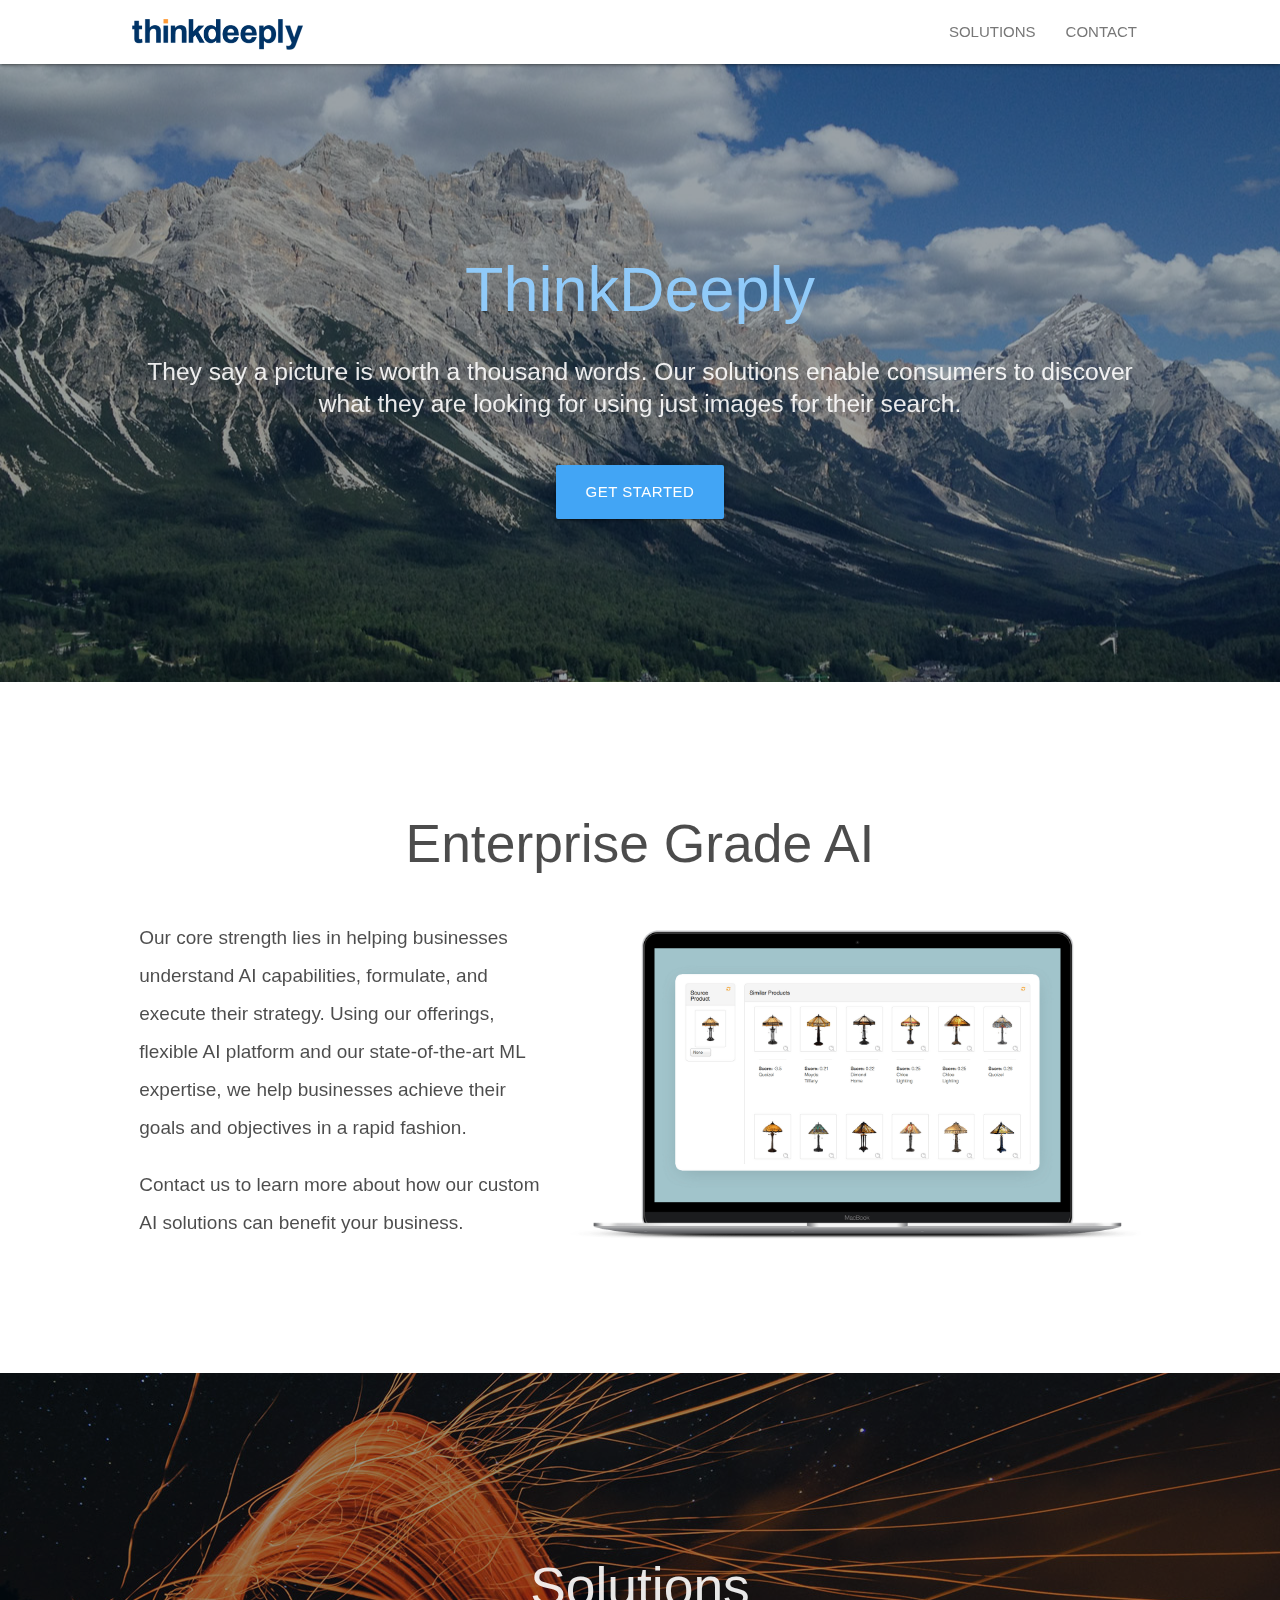
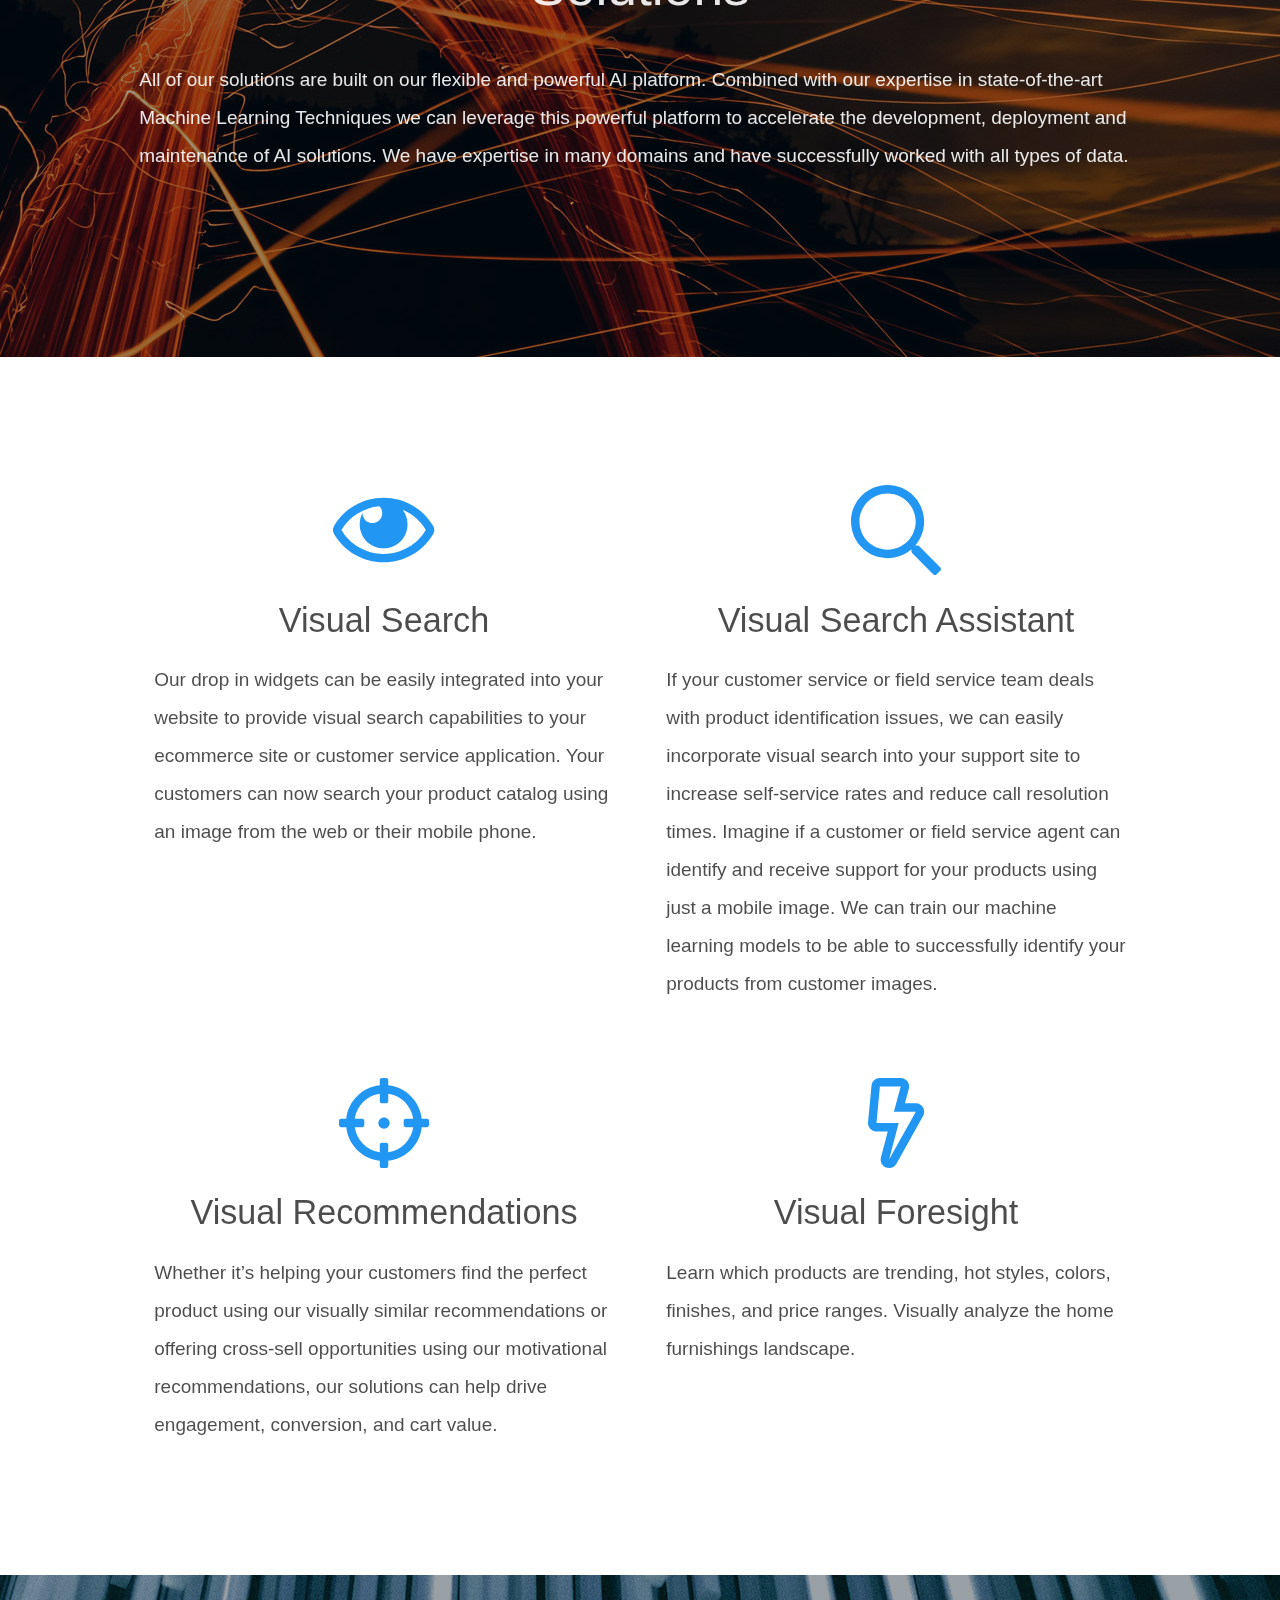
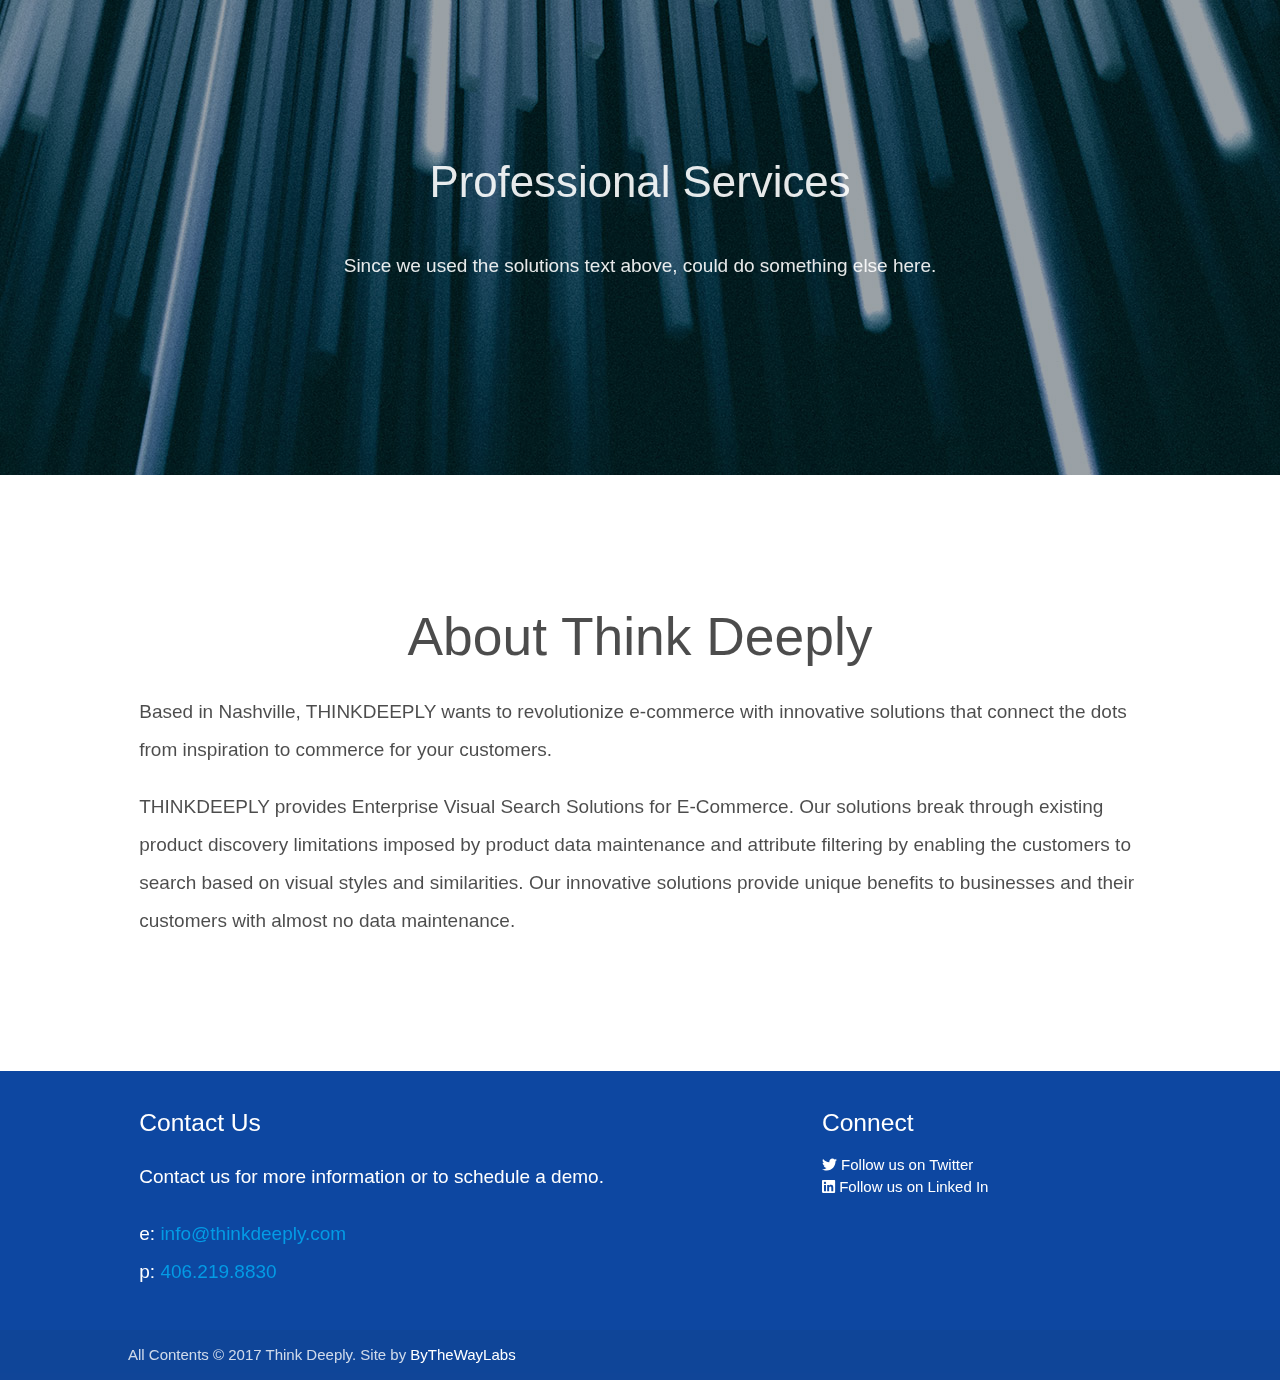
==== index.html @ 5b0384b1 "index changes, css, new bg images" ====
<!DOCTYPE html>
<html lang="en">
<head>
	<meta http-equiv="Content-Type" content="text/html; charset=UTF-8"/>
	<meta name="viewport" content="width=device-width, initial-scale=1"/>
    <meta name="title" content="Think Deeply | Visual Search and AI Platform" />
  <meta name="description" content="Our software provides Enterprise Visual Search Solutions for E-Commerce. Our solutions break through existing product discovery limitations enabling the customers to search based on visual style." />
  <title>Think Deeply | Visual Search and AI Platform</title>

	<!-- Font Awesome icons - js -->
	<script defer src="js/fontawesome-all.min.js"></script>

	<!-- Materialize icons 
	<link href="https://fonts.googleapis.com/icon?family=Material+Icons" rel="stylesheet">-->
	
	<!-- CSS  -->
	<link href="css/materialize.css" type="text/css" rel="stylesheet" media="screen,projection"/>
	<link href="css/style.css" type="text/css" rel="stylesheet" media="screen,projection"/>
  
  
	<link rel="icon" href="images/favicon.png" type="image/png" />
	<link rel="shortcut icon" href="favicon.ico" />
	
  <!-- iOS and mobile icons -->
	<link rel="apple-touch-icon" href="apple-touch-icon.png" />
	<link rel="apple-touch-icon" sizes="57x57" href="apple-touch-icon-57x57.png" />
	<link rel="apple-touch-icon" sizes="72x72" href="apple-touch-icon-72x72.png" />
	<link rel="apple-touch-icon" sizes="76x76" href="apple-touch-icon-76x76.png" />
	<link rel="apple-touch-icon" sizes="114x114" href="apple-touch-icon-114x114.png" />
	<link rel="apple-touch-icon" sizes="120x120" href="apple-touch-icon-120x120.png" />
	<link rel="apple-touch-icon" sizes="144x144" href="apple-touch-icon-144x144.png" />
	<link rel="apple-touch-icon" sizes="152x152" href="apple-touch-icon-152x152.png" />
	
</head>
<body>
	
	<!---------------- NAVIGATION ------------------->
	<nav class="white" role="navigation">
		<div class="nav-wrapper container">
			<a id="logo-container" href="#" class="brand-logo" title="ThinkDeeply"><img src="images/logo.png" alt="logo" width="359" height="61"></a>
			<ul class="right hide-on-med-and-down">
				<li><a href="#solutions">Solutions</a></li>
				<li><a href="#contact">Contact</a></li>
			</ul>
		
			<ul id="nav-mobile" class="sidenav">
				<li><a href="#solutions">Solutions</a></li>
				<li><a href="#contact">Contact</a></li>
			</ul>
			<a href="#" data-target="nav-mobile" class="sidenav-trigger"><i class="fal fa-bars"></i></a>
		</div>
	</nav>



  <!------------------ SECTION 1 - HERO ----------------->
  
	<div id="index-banner" class="parallax-container pad">
		<div class="section section-hero">
			<div class="container">
				<h1 class="header center blue-text text-lighten-3">ThinkDeeply</h1>
				<div class="row center">
					<h5 class="header col s12 light">They say a picture is worth a thousand words. Our solutions enable consumers to discover what they are looking for using just images for their search.</h5>
				</div>
				<div class="row center">
					<a href="#contact" id="download-button" class="btn-large waves-effect waves-light blue lighten-1">Get Started</a>
				</div>
			</div>
		</div>
		<div class="overlay"></div>
		<div class="parallax"><img src="images/bg-nature-mountains.jpg" alt="Mountains"></div>
	</div>


<div class="main-content">
	
	<!------------------ SECTION 2 ---------------------->
	
	<div class="section section-ai">
		<div class="container pad">		
			<div class="row">
				<h2>Enterprise Grade AI</h2>
				<div class="col col-1 s12 l5">
					<p>Our core strength lies in helping businesses understand AI capabilities, formulate, and execute their strategy. Using our offerings, flexible AI platform and our state-of-the-art ML expertise, we help businesses achieve their goals and objectives in a rapid fashion. </p><p>Contact us to learn more about how our custom AI solutions can benefit your business.</p>
</p>
				</div>
				<div class="col col-2 s12 l7"><img src="images/laptop-screen-lamps-lg.png" alt="laptop-screen-lamps-lg"></div>
			</div>
		</div>
	</div>
	
	

	<!----------------- SECTION 3 - Solutions - intro --------------------->
	
	<div id="solutions" class="parallax-container pad valign-wrapper">
		<div class="section section-solutions-header">
			<div class="container">
				<div class="row center">
					<h2 class="col s12 light center">Solutions</h2>
					<div class="header col">
						<p class="left-align">All of our solutions are built on our flexible and powerful AI platform. Combined with our expertise in state-of-the-art Machine Learning Techniques we can leverage this powerful platform to accelerate the development, deployment and maintenance of AI solutions. We have expertise in many domains and have successfully worked with all types of data.</p>
					</div>
				</div>
			</div>
		</div>
		<div class="overlay"></div>
		<div class="parallax"><img src="images/bg-sky-lights.jpg" alt="Unsplashed background img 2"></div>
	</div>

	

	<!--------------  SECTION 3 - Solutions - 2 col content ---------------->
	
	<div class="section section-solutions">
		<div class="container pad">
		
			<!--   Icon Section   -->
			<div class="row">
				<div class="col s12 m6">
					<div class="icon-block">
						<h2 class="center blue-text"><i class="far fa-eye"></i></h2>
						<h4 class="center">Visual Search</h4>
						<p>Our drop in widgets can be easily integrated into your website to provide visual search capabilities to your ecommerce site or customer service application.  Your customers can now search your product catalog using an image from the web or their mobile phone.</p>
					</div>
				</div>
				
				<div class="col s12 m6">
					<div class="icon-block">
						<h2 class="center blue-text"><i class="far fa-search"></i></h2>
						<h4 class="center">Visual Search Assistant</h4>
						<p>If your customer service or field service team deals with product identification issues, we can easily incorporate visual search into your support site to increase self-service rates and reduce call resolution times. Imagine if a customer or field service agent can identify and receive support for your products using just a mobile image.  We can train our machine learning models to be able to successfully identify your products from customer images.</p>
					</div>
				</div>
			</div>
				
			<div class="row">	
				<div class="col s12 m6">
					<div class="icon-block">
						<h2 class="center blue-text"><i class="far fa-crosshairs"></i></h2>
						<h4 class="center">Visual Recommendations</h4>
						<p>Whether it’s helping your customers find the perfect product using our visually similar recommendations or offering cross-sell opportunities using our motivational recommendations, our solutions can help drive engagement, conversion, and cart value.</p>
					</div>
				</div>
			
				<div class="col s12 m6">
					<div class="icon-block">
						<h2 class="center blue-text"><i class="far fa-bolt"></i></h2>
						<h4 class="center">Visual Foresight</h4>
						
						<p>Learn which products are trending, hot styles, colors, finishes, and price ranges.  Visually analyze the home furnishings landscape.  </p>
					</div>
				</div>
			</div>
			
		
		</div>
	</div>



	<!--------------- SECTION 5 - PROFESSIONAL SERVICES --------------->

	<div class="parallax-container pad valign-wrapper">
		<div class="section section-professional-services">
			<div class="container">
				<div class="row center">
					<h3 class="col s12 light">Professional Services</h3>
					<div class="header col s12 light">
						<p class="center light">Since we used the solutions text above, could do something else here.</p>
					</div>
				</div>
			</div>
		</div>
		<div class="overlay"></div>
		<div class="parallax"><img src="images/bg-abstract.jpg" alt="Unsplashed background img 3"></div>
	</div>
	
	
	
	<!--------------- SECTION 6 - Contact --------------->
	
	
	<div  class="section section-contact">
		<div class="container pad">
			<div class="row">
				<div class="col s12 center">
					<h3><i class="mdi-content-send brown-text"></i></h3>
					<h2>About Think Deeply</h2>
					<p class="left-align light">Based in Nashville, THINKDEEPLY wants to revolutionize e-commerce with innovative solutions that connect the dots from inspiration to commerce for your customers.<p>
					<p class="left-align light">THINKDEEPLY provides Enterprise Visual Search Solutions for E-Commerce. Our solutions break through existing product discovery limitations imposed by product data maintenance and attribute filtering by enabling the customers to search based on visual styles and similarities. Our innovative solutions provide unique benefits to businesses and their customers with almost no data maintenance.</p>
				</div>
			</div>
		
		</div>
	</div>


	<footer id="contact" class="page-footer blue darken-4">
		<div class="container">
			<div class="row">
				<div class="col l8 s12">
					<h5 class="white-text">Contact Us</h5>
					<p class="white-text">Contact us for more information or to schedule a demo.</p>
					<p class="white-text">e: <a href="mailto:info@thinkdeeply.com">info@thinkdeeply.com</a></br>
					p: ​<a href="tel:14062198830">406.219.8830</a></p>
				</div>

				<div class="col l4 s12">
					<h5 class="white-text">Connect</h5>
					<ul>
						<li><a class="white-text twitter" href="#!"><i class="fab fa-twitter"></i> Follow us on Twitter</a></li>
						<li><a class="white-text linkedin" href="https://www.linkedin.com/company/thinkdeeply/"><i class="fab fa-linkedin"></i> Follow us on Linked In</a></li>
					</ul>
				</div>
			</div>
		</div>
		<div class="footer-copyright">
			<div class="container">
				All Contents &copy; 2017 Think Deeply. Site by <a class="white-text text-lighten-3" href="http://bythewaylabs.com">ByTheWayLabs</a>
			</div>
		</div>
	</footer>


  <!--  Scripts-->
  <script src="https://code.jquery.com/jquery-2.1.1.min.js"></script>
  <script src="js/materialize.js"></script>
  <script src="js/init.js"></script>
  	<script>
  (function(i,s,o,g,r,a,m){i['GoogleAnalyticsObject']=r;i[r]=i[r]||function(){
  (i[r].q=i[r].q||[]).push(arguments)},i[r].l=1*new Date();a=s.createElement(o),
  m=s.getElementsByTagName(o)[0];a.async=1;a.src=g;m.parentNode.insertBefore(a,m)
  })(window,document,'script','https://www.google-analytics.com/analytics.js','ga');

  ga('create', 'UA-98817925-1', 'auto');
  ga('send', 'pageview');

</script>
 <script type="application/ld+json">
		{ 
		  "@context" : "http://schema.org","@type" : "Organization","name" : "Think Deeply","telephone" : "406-219-8830","address": {
		    "@type": "PostalAddress","streetAddress" : "239 John R Rice Blvd #F","addressLocality" : "Murfreesboro","addressRegion" : "TN","postalCode" : "37129"},"description" : "Based in Nashville, THINKDEEPLY wants to revolutionize e-commerce with innovative solutions that connect the dots from inspiration to commerce for your customers.","url" : "http://www.thinkdeeply.com/","logo" : "http://www.thinkdeeply.com/","openingHours": "","sameAs": ["https://www.linkedin.com/company/thinkdeeply/"]} </script>
		
  </body>
</html>
---- css/style.css ----
/* Custom Stylesheet */
/**
 * Use this file to override Materialize files so you can update
 * the core Materialize files in the future
 *
 * Made By MaterializeCSS.com
 */
 
 
/*------------------------------------
	
	General stuff
	
------------------------------------*/

html {
	color: rgba(0,0,0,0.7);
}

h1, h2, h3, h4, h5, h6 {
    font-weight: 300;
    line-height: 1.3;
}

nav ul a,
nav .brand-logo {
  color: #777;
}

p {
	line-height: 2em;
}

.sidenav-trigger {
	color: #26a69a;
}


/*--------------------
	Container 
--------------------*/
@media only screen and (min-width: 993px) {
	.container {
	    width: 80%;
	}
}


/*--------------------
	Parallax 
---------------------*/
.parallax-container {
	min-height: 500px;
	line-height: 0;
	height: auto;
	color: rgba(255,255,255,.9);
}
.parallax-container .section {
	width: 100%;
}

@media only screen and (max-width : 992px) {
	.parallax-container .section {
		position: absolute;
		top: 50%;
		-webkit-transform: translateY(-50%);
		-moz-transform: translateY(-50%);
		-ms-transform: translateY(-50%);
		-o-transform: translateY(-50%);
		transform: translateY(-50%);
		transform: translateY(-50%);
	}
	/*#index-banner .section {
		top: 10%;
	}*/
}

/*@media only screen and (max-width : 600px) {
	#index-banner .section {
		top: 0;
	}
}*/


.parallax-container.pad {
	padding: 10vw 0;
}
.parallax-container .parallax {
    z-index: -2;
}
.overlay {
    position: absolute;
    top: 0;
    left: 0;
    right: 0;
    bottom: 0;
    z-index: -1;
    background: rgba(3,19,33,0.4);
}


/*-------------------
	Icons 
---------------------*/
.icon-block {
	padding: 0 15px;
}
.icon-block .material-icons {
	font-size: inherit;
}

footer.page-footer {
	margin: 0;
}

/* Images */
img {
	height: auto;
	vertical-align: middle;
}

/*------------------------------------
	
	Navigation & Logo
	
------------------------------------*/

nav .brand-logo {
    width: 180px;
}
nav .brand-logo img {
	max-width: 100%;
}

nav ul a {
	text-transform: uppercase;
}


/*------------------------------------
	
	Sections
	
------------------------------------*/

.container.pad {
	padding: 6vw 0;
}
.container.pad-top {
	padding-top: 6vw;
}
.container.pad-bottom {
	padding-bottom: 6vw;
}


/* change outdated font size defaults in materialize theme */
 
.main-content p {
	font-weight: 300;
}
@media only screen and (min-width: 0) {
	.main-content p {
		font-size: 17px;
	}
}
@media only screen and (min-width: 992px) {
	.main-content p {
    	font-size: 17px;
    }
}
@media only screen and (min-width: 1200px) {
	.main-content p {
    	font-size: 19px;
    }
}


/*------------------------------------
	
	HERO section
	
-------------------------------------*/

.section-hero h5.header {
    margin: 0 0 25px;
}



/*------------------------------------
	
	AI Section
	
------------------------------------*/

.section-ai h2 {
	text-align: center;
}
.section-ai img {
    width: 100%;
    margin-top: 20px;
}


/*------------------------------------
	
	Solutions Section
	
------------------------------------*/

.section-solutions .icon-block h2 {
    font-size: 6em;
    line-height: .5;
}
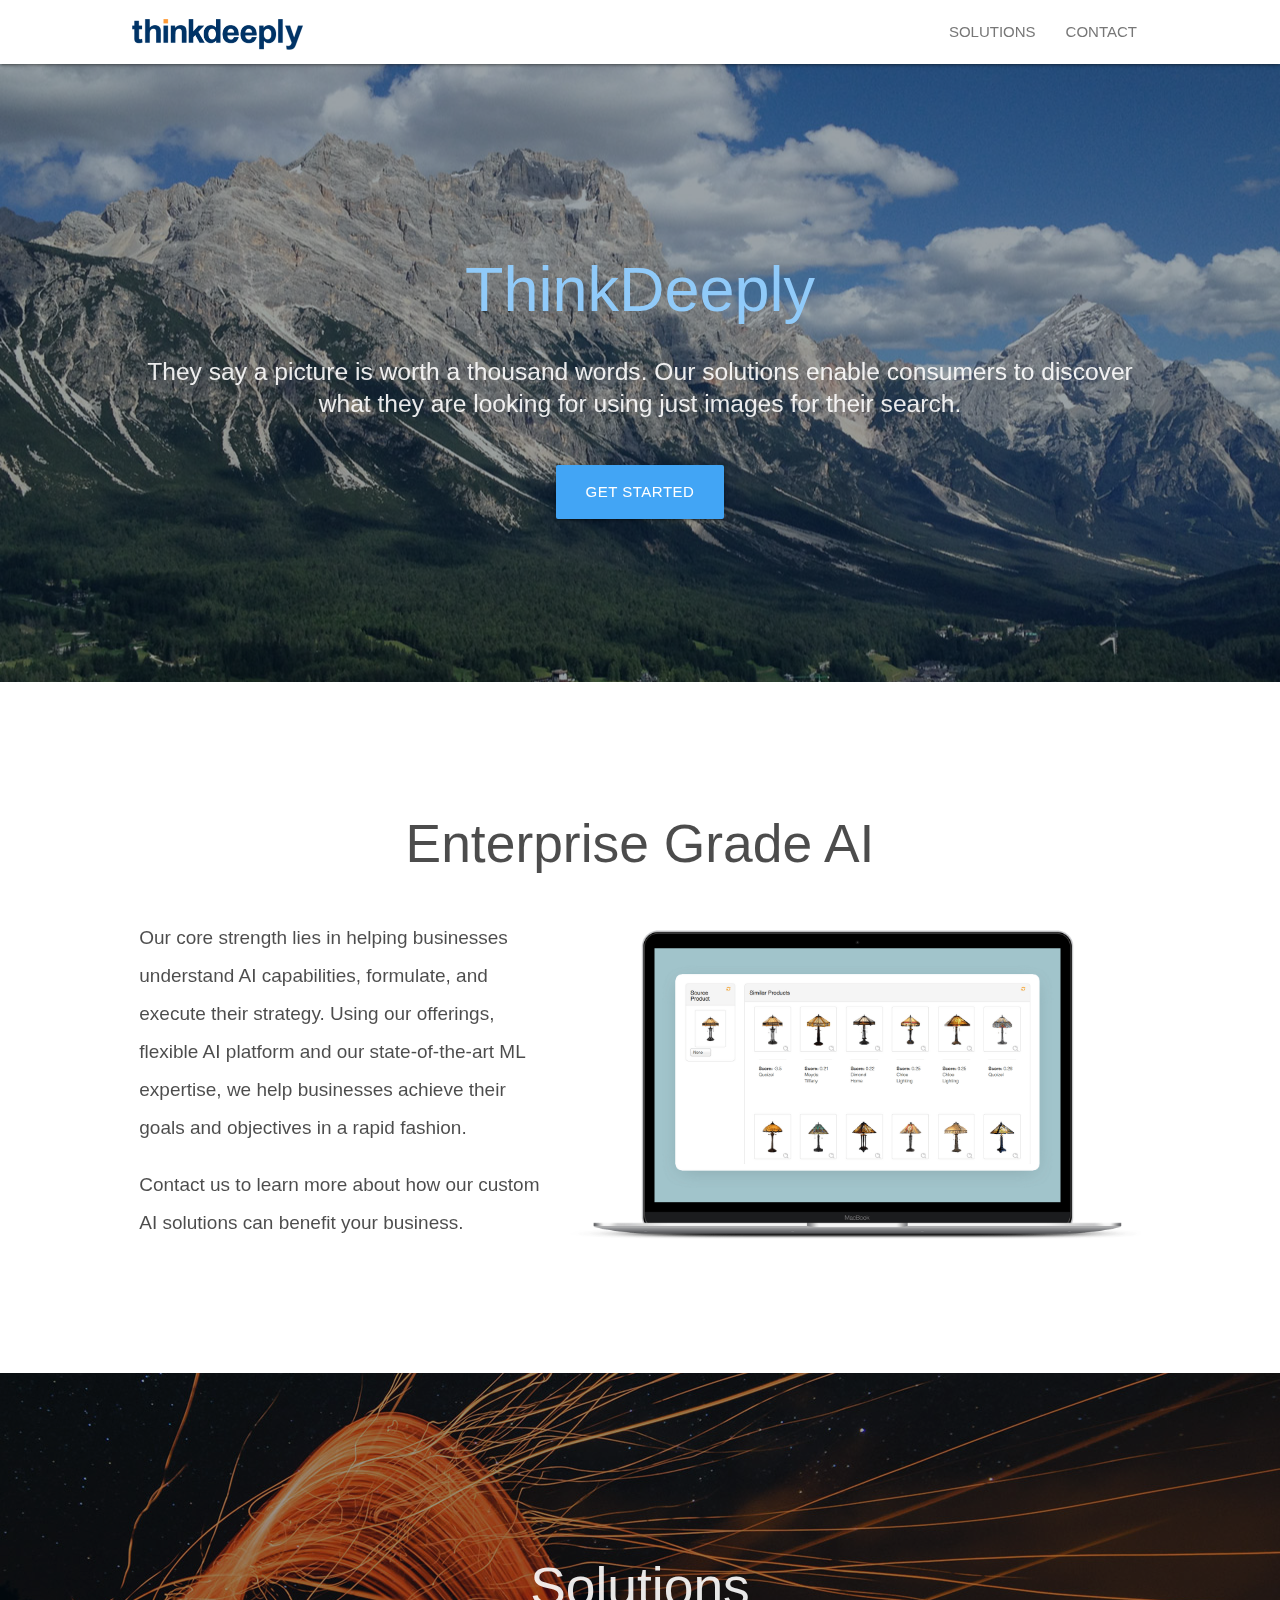
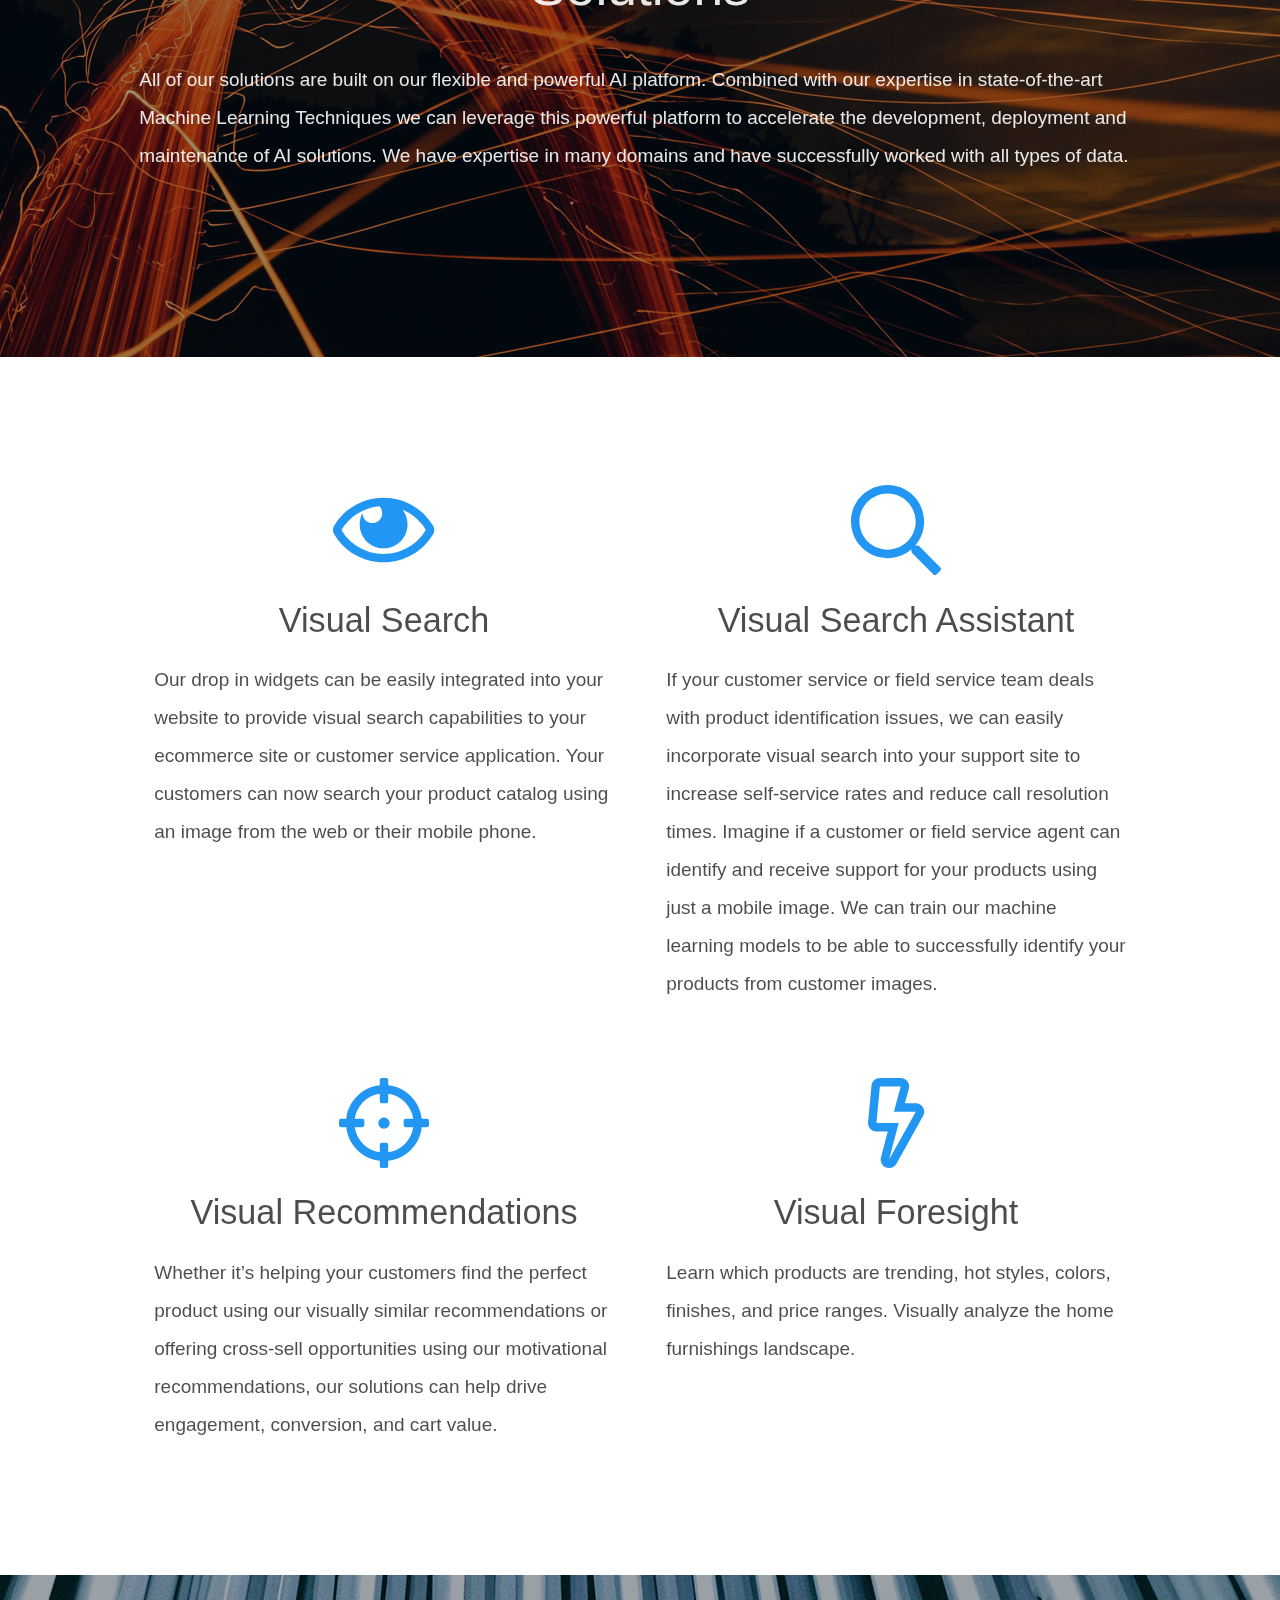
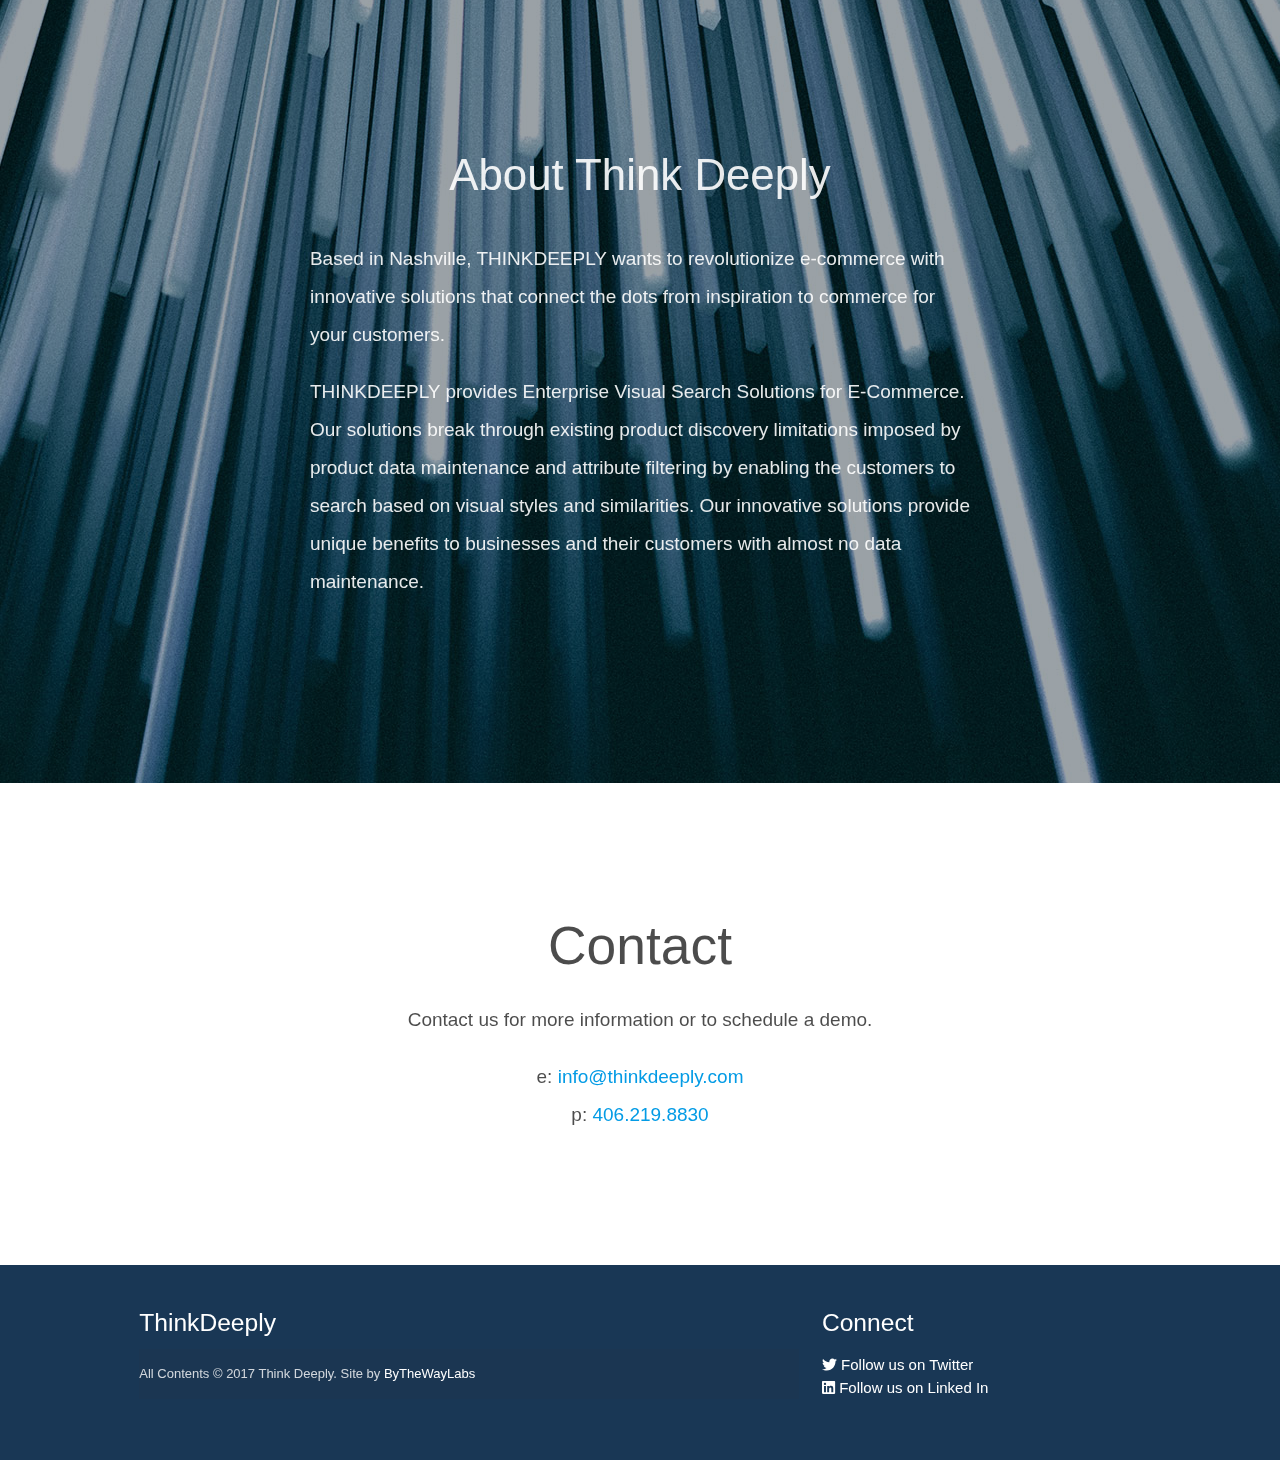
==== commit cce6f3af: "index & css changes" ====
--- a/index.html
+++ b/index.html
@@ -117,7 +117,7 @@
 		
 			<!--   Icon Section   -->
 			<div class="row">
-				<div class="col s12 m6">
+				<div class="col s12 l6">
 					<div class="icon-block">
 						<h2 class="center blue-text"><i class="far fa-eye"></i></h2>
 						<h4 class="center">Visual Search</h4>
@@ -125,7 +125,7 @@
 					</div>
 				</div>
 				
-				<div class="col s12 m6">
+				<div class="col s12 l6">
 					<div class="icon-block">
 						<h2 class="center blue-text"><i class="far fa-search"></i></h2>
 						<h4 class="center">Visual Search Assistant</h4>
@@ -135,7 +135,7 @@
 			</div>
 				
 			<div class="row">	
-				<div class="col s12 m6">
+				<div class="col s12 l6">
 					<div class="icon-block">
 						<h2 class="center blue-text"><i class="far fa-crosshairs"></i></h2>
 						<h4 class="center">Visual Recommendations</h4>
@@ -143,7 +143,7 @@
 					</div>
 				</div>
 			
-				<div class="col s12 m6">
+				<div class="col s12 l6">
 					<div class="icon-block">
 						<h2 class="center blue-text"><i class="far fa-bolt"></i></h2>
 						<h4 class="center">Visual Foresight</h4>
@@ -159,15 +159,16 @@
 
 
 
-	<!--------------- SECTION 5 - PROFESSIONAL SERVICES --------------->
-
-	<div class="parallax-container pad valign-wrapper">
-		<div class="section section-professional-services">
+	<!--------------- SECTION 5 - ABOUT --------------->
+
+	<div class="parallax-container pad valign-wrapper about">
+		<div class="section section-about">
 			<div class="container">
 				<div class="row center">
-					<h3 class="col s12 light">Professional Services</h3>
-					<div class="header col s12 light">
-						<p class="center light">Since we used the solutions text above, could do something else here.</p>
+					<h3 class="col s12 light">About Think Deeply</h3>
+					<div class="header col s12 l8 offset-l2 light">
+						<p class="left-align">Based in Nashville, THINKDEEPLY wants to revolutionize e-commerce with innovative solutions that connect the dots from inspiration to commerce for your customers.<p>
+						<p class="left-align">THINKDEEPLY provides Enterprise Visual Search Solutions for E-Commerce. Our solutions break through existing product discovery limitations imposed by product data maintenance and attribute filtering by enabling the customers to search based on visual styles and similarities. Our innovative solutions provide unique benefits to businesses and their customers with almost no data maintenance.</p></p>
 					</div>
 				</div>
 			</div>
@@ -181,29 +182,29 @@
 	<!--------------- SECTION 6 - Contact --------------->
 	
 	
-	<div  class="section section-contact">
+	<div id="contact" class="section section-contact">
 		<div class="container pad">
 			<div class="row">
 				<div class="col s12 center">
 					<h3><i class="mdi-content-send brown-text"></i></h3>
-					<h2>About Think Deeply</h2>
-					<p class="left-align light">Based in Nashville, THINKDEEPLY wants to revolutionize e-commerce with innovative solutions that connect the dots from inspiration to commerce for your customers.<p>
-					<p class="left-align light">THINKDEEPLY provides Enterprise Visual Search Solutions for E-Commerce. Our solutions break through existing product discovery limitations imposed by product data maintenance and attribute filtering by enabling the customers to search based on visual styles and similarities. Our innovative solutions provide unique benefits to businesses and their customers with almost no data maintenance.</p>
-				</div>
-			</div>
-		
-		</div>
-	</div>
-
-
-	<footer id="contact" class="page-footer blue darken-4">
+					<h2>Contact</h2>
+					<p>Contact us for more information or to schedule a demo.</p>
+					<p>e: <a href="mailto:info@thinkdeeply.com">info@thinkdeeply.com</a></br>
+					p: ​<a href="tel:14062198830">406.219.8830</a></p>
+				</div>
+			</div>
+		
+		</div>
+	</div>
+
+	<footer class="page-footer">
 		<div class="container">
 			<div class="row">
 				<div class="col l8 s12">
-					<h5 class="white-text">Contact Us</h5>
-					<p class="white-text">Contact us for more information or to schedule a demo.</p>
-					<p class="white-text">e: <a href="mailto:info@thinkdeeply.com">info@thinkdeeply.com</a></br>
-					p: ​<a href="tel:14062198830">406.219.8830</a></p>
+					<h5 class="white-text">ThinkDeeply</h5>
+					<div class="footer-copyright">
+						<div>All Contents &copy; 2017 Think Deeply. Site by <a class="white-text" href="http://bythewaylabs.com">ByTheWayLabs</a></div>
+					</div>
 				</div>
 
 				<div class="col l4 s12">
@@ -215,11 +216,7 @@
 				</div>
 			</div>
 		</div>
-		<div class="footer-copyright">
-			<div class="container">
-				All Contents &copy; 2017 Think Deeply. Site by <a class="white-text text-lighten-3" href="http://bythewaylabs.com">ByTheWayLabs</a>
-			</div>
-		</div>
+		
 	</footer>
 
 
--- a/css/style.css
+++ b/css/style.css
@@ -213,3 +213,36 @@
     font-size: 6em;
     line-height: .5;
 }
+
+
+/*------------------------------------
+	
+	About section
+	
+------------------------------------*/
+
+@media only screen and (max-width: 992px) {
+	.parallax-container.about {
+    	min-height: 600px;
+    }
+}
+
+/*------------------------------------
+	
+	FOOTER
+	
+------------------------------------*/
+
+.footer-copyright {
+    font-size: 13px;
+    font-weight: 300;
+    background-color: transparent;
+}
+
+.page-footer {
+	background-color: #193755;
+	padding: 2vw 0;
+}
+.page-footer a {
+	color: #90caf9;
+}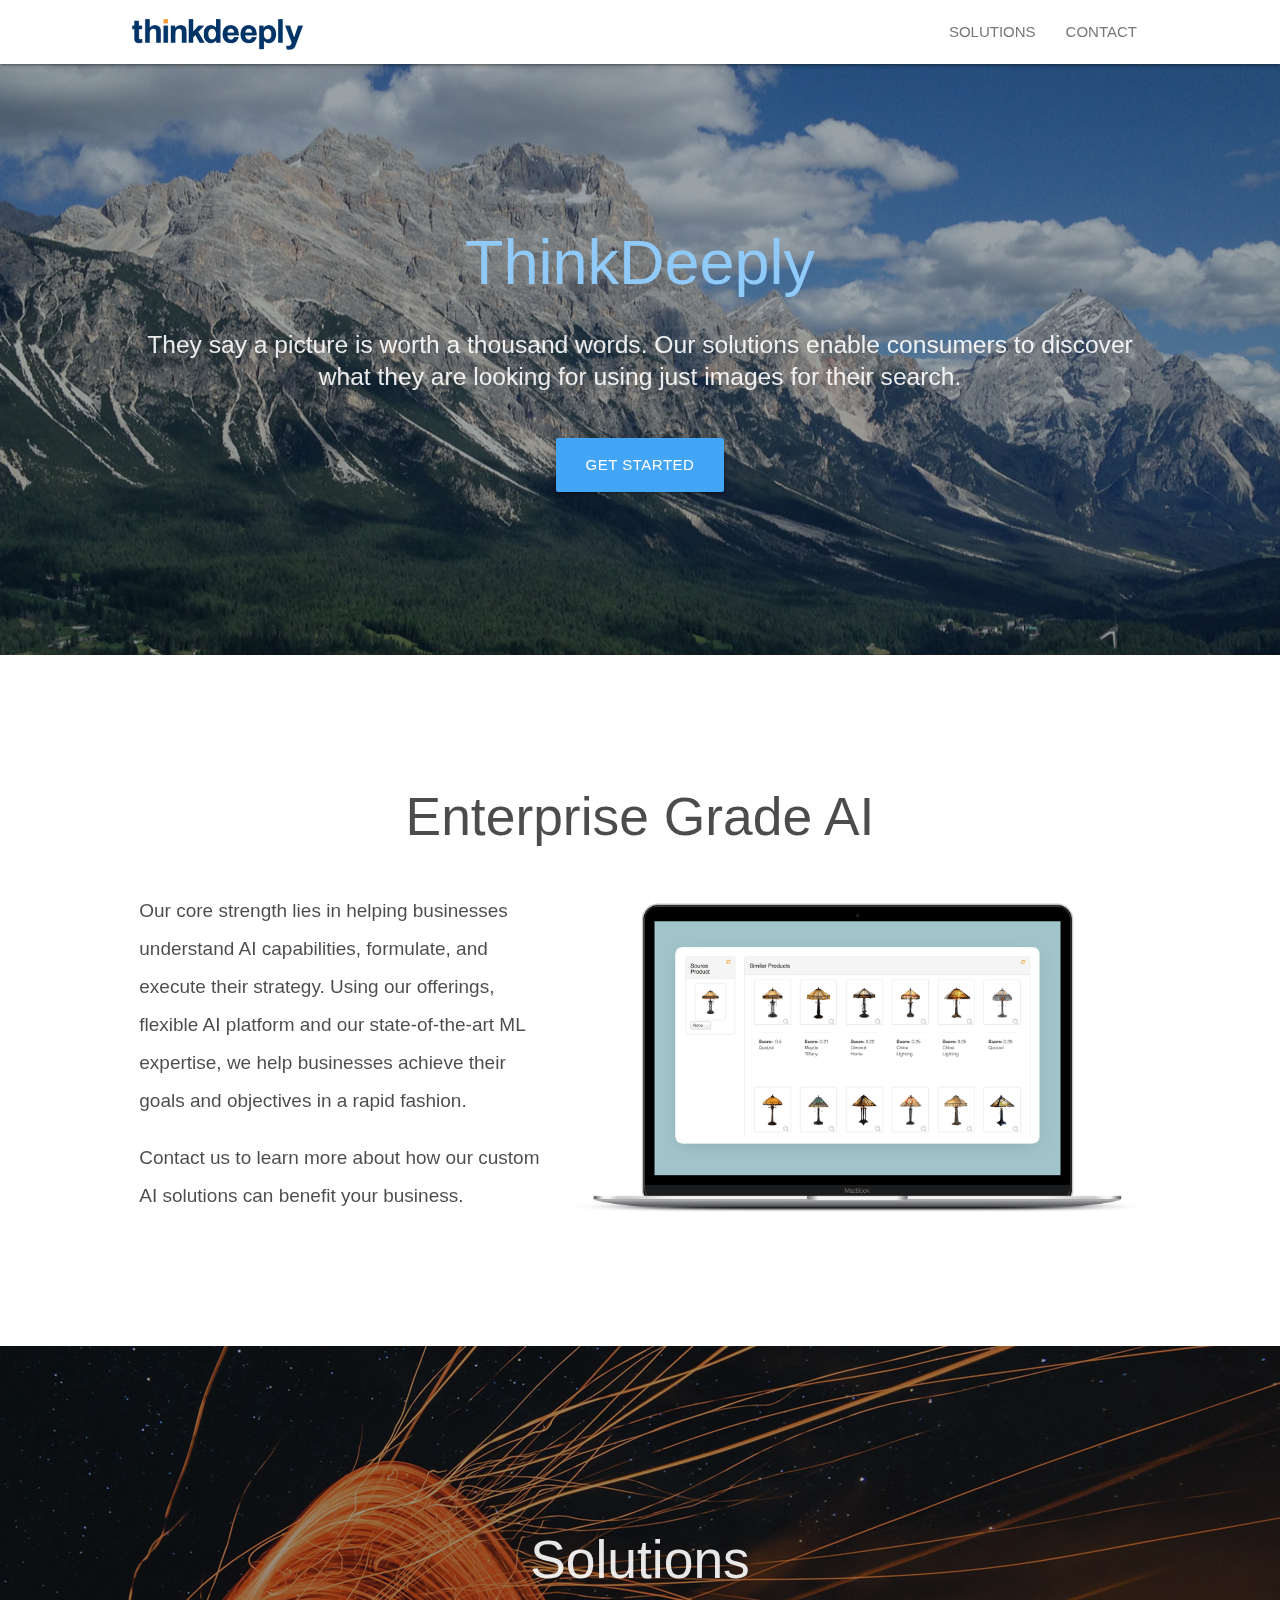
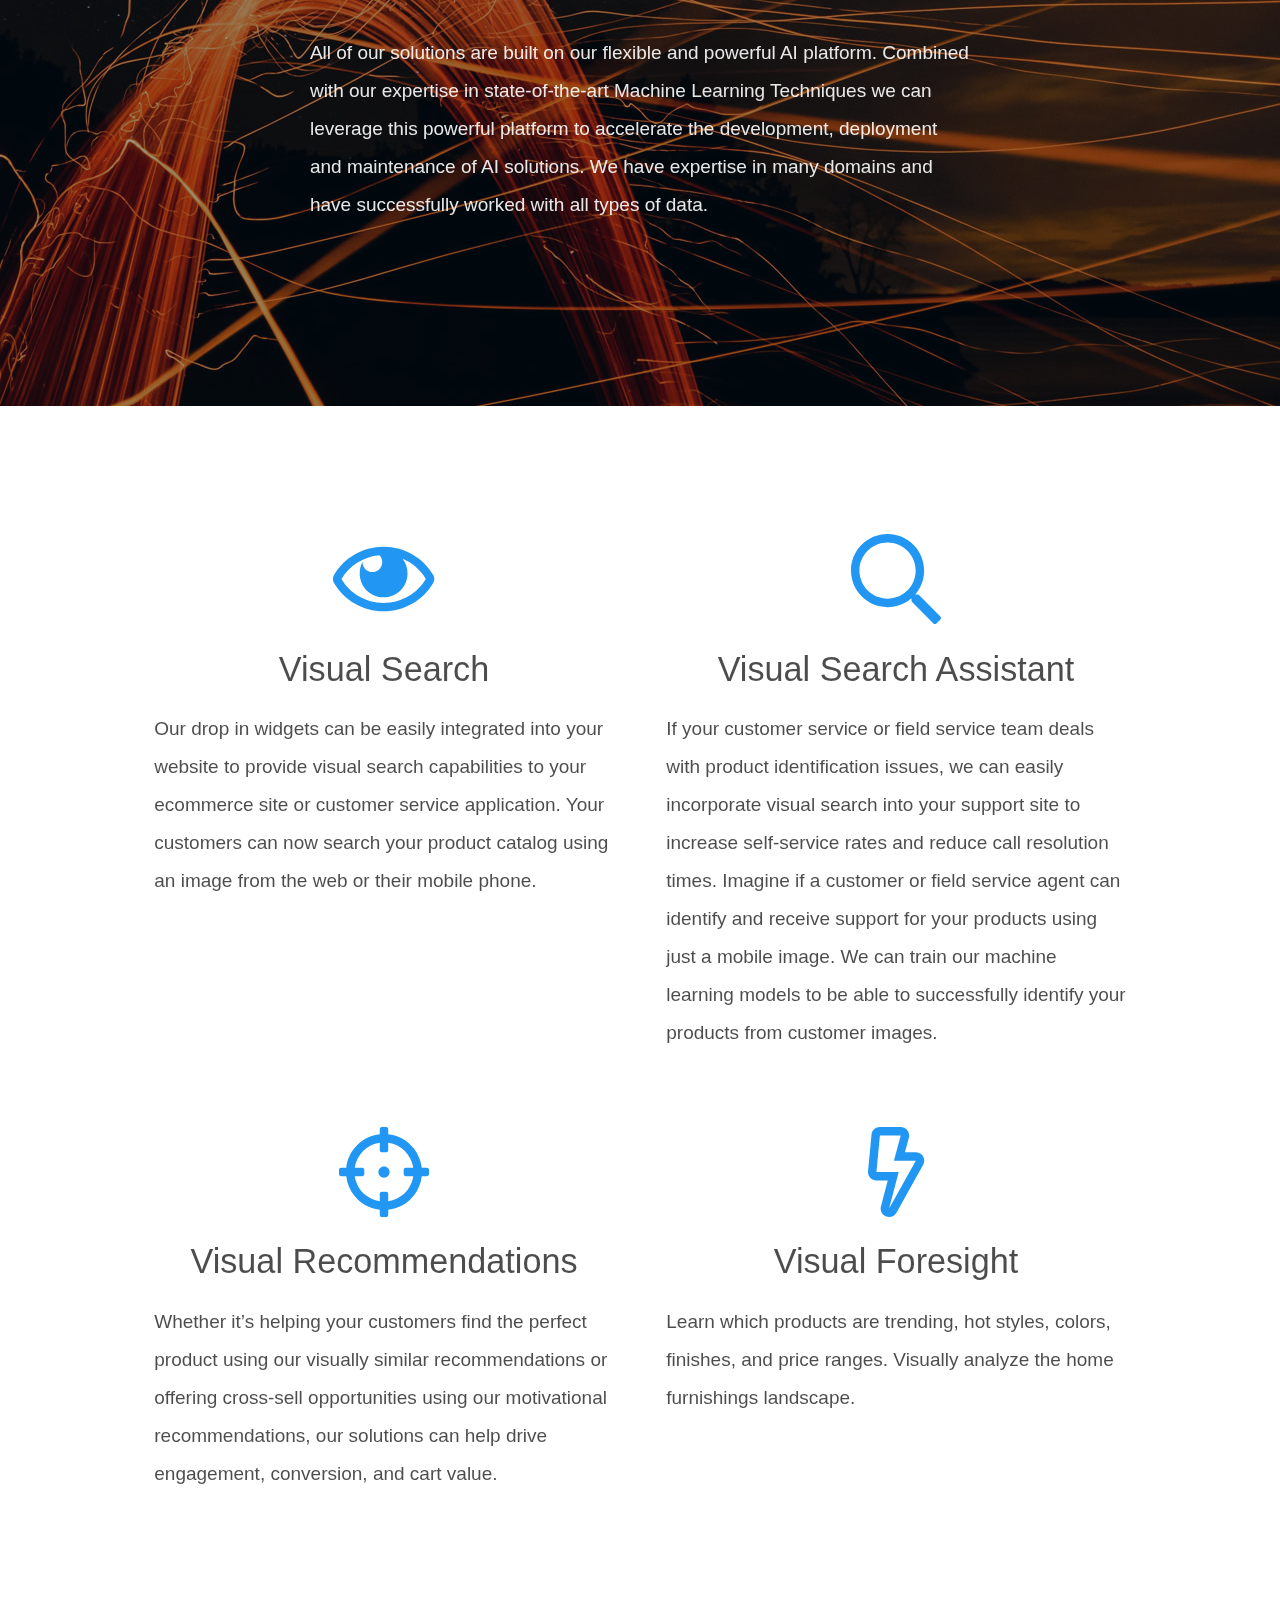
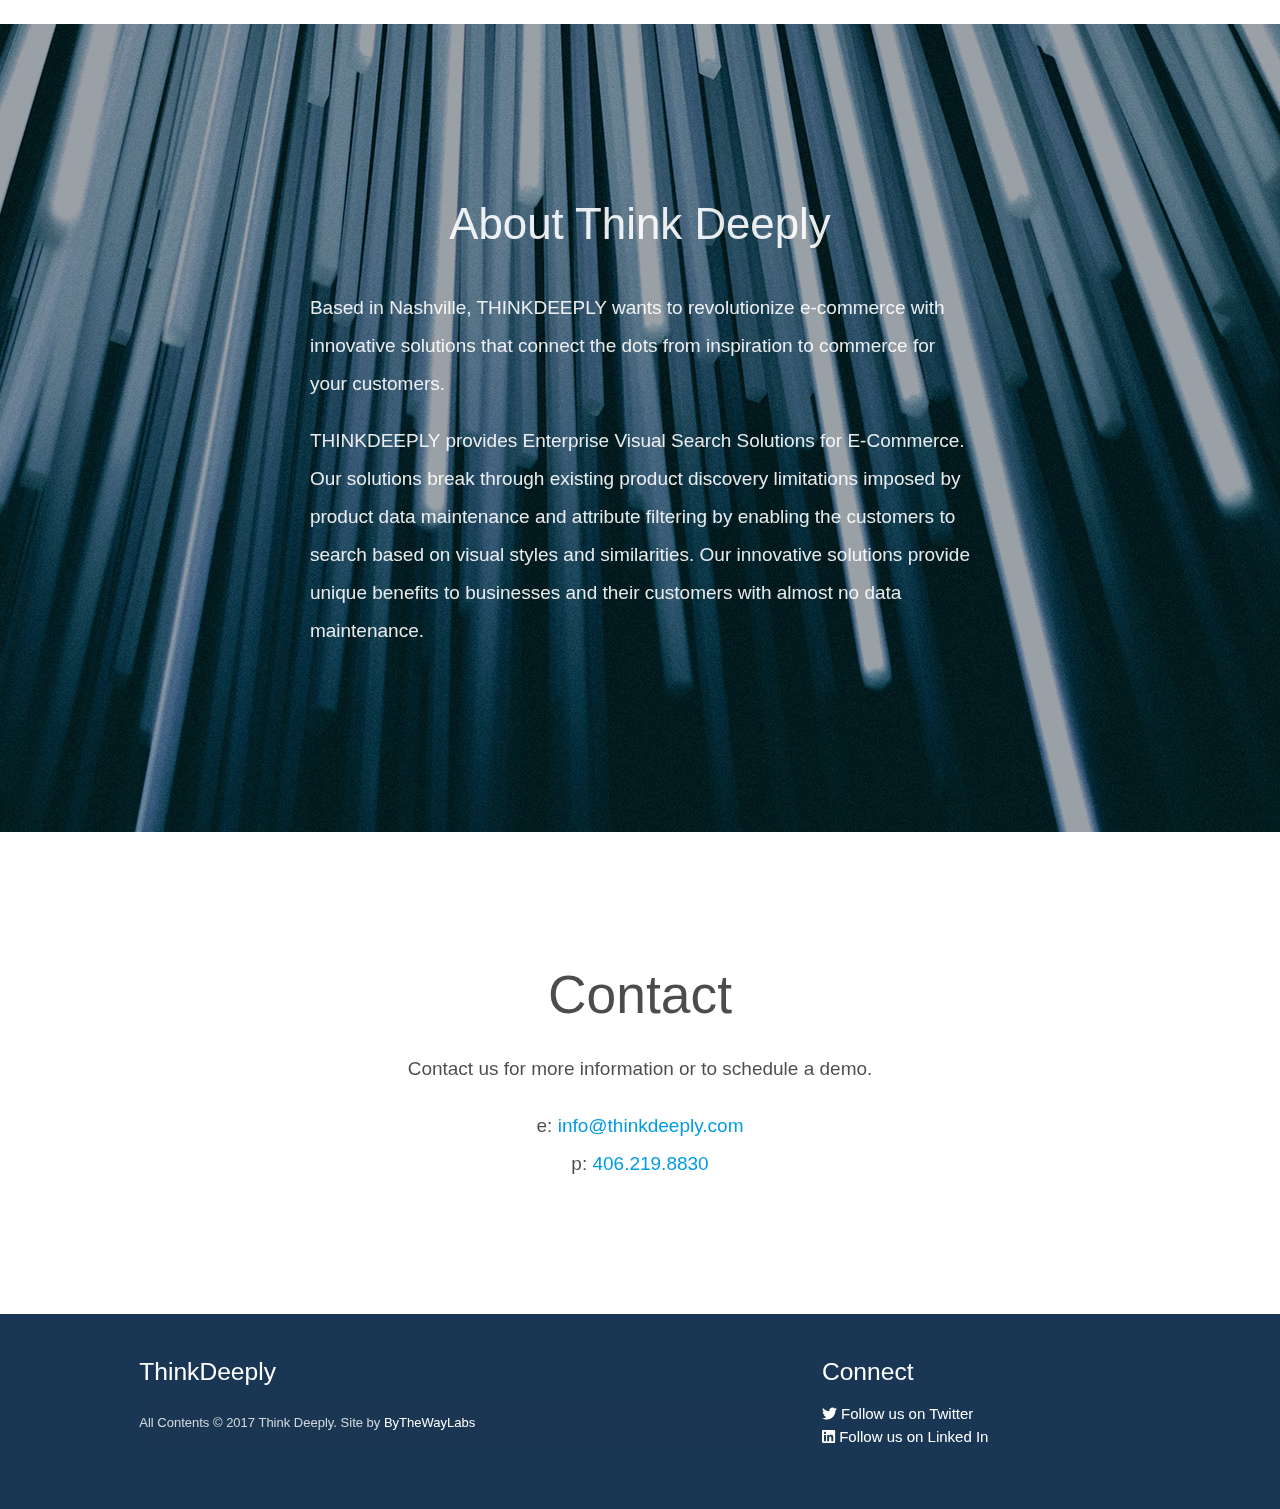
==== commit 6939c986: "index change" ====
--- a/index.html
+++ b/index.html
@@ -98,7 +98,7 @@
 			<div class="container">
 				<div class="row center">
 					<h2 class="col s12 light center">Solutions</h2>
-					<div class="header col">
+					<div class="header col s12 l8 offset-l2">
 						<p class="left-align">All of our solutions are built on our flexible and powerful AI platform. Combined with our expertise in state-of-the-art Machine Learning Techniques we can leverage this powerful platform to accelerate the development, deployment and maintenance of AI solutions. We have expertise in many domains and have successfully worked with all types of data.</p>
 					</div>
 				</div>
--- a/css/style.css
+++ b/css/style.css
@@ -20,6 +20,18 @@
 h1, h2, h3, h4, h5, h6 {
     font-weight: 300;
     line-height: 1.3;
+}
+h1 {
+	margin-top: 1rem;
+}
+
+@media only screen and (max-width : 992px) {
+	h1 {
+		font-size: 3.5rem;
+	}
+	h2 {
+		font-size: 3rem;
+	}
 }
 
 nav ul a,
@@ -136,6 +148,14 @@
 	text-transform: uppercase;
 }
 
+/* menu icon mobile - bars */
+.fa-bars {
+    width: .875em;
+    font-size: 26px;
+    color: #333;
+    vertical-align: middle;
+}
+
 
 /*------------------------------------
 	
@@ -223,7 +243,7 @@
 
 @media only screen and (max-width: 992px) {
 	.parallax-container.about {
-    	min-height: 600px;
+    	min-height: 700px;
     }
 }
 
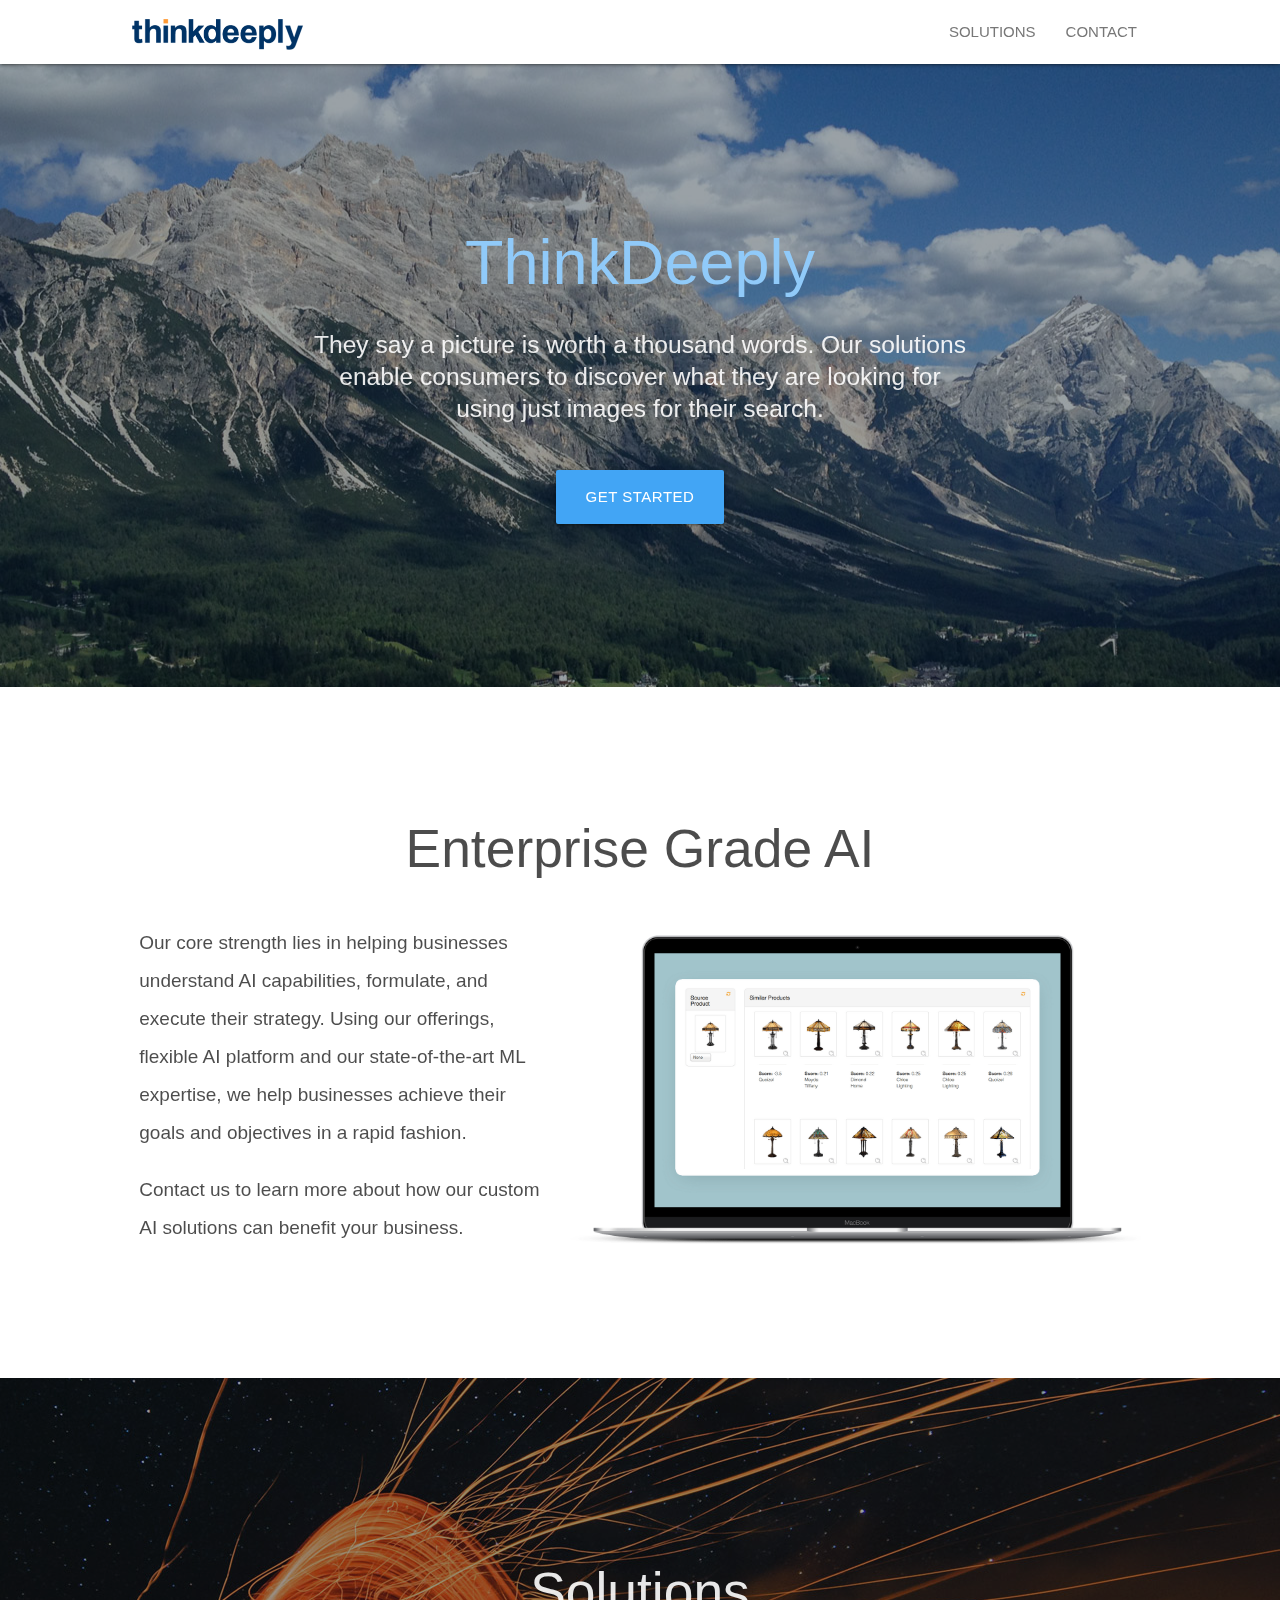
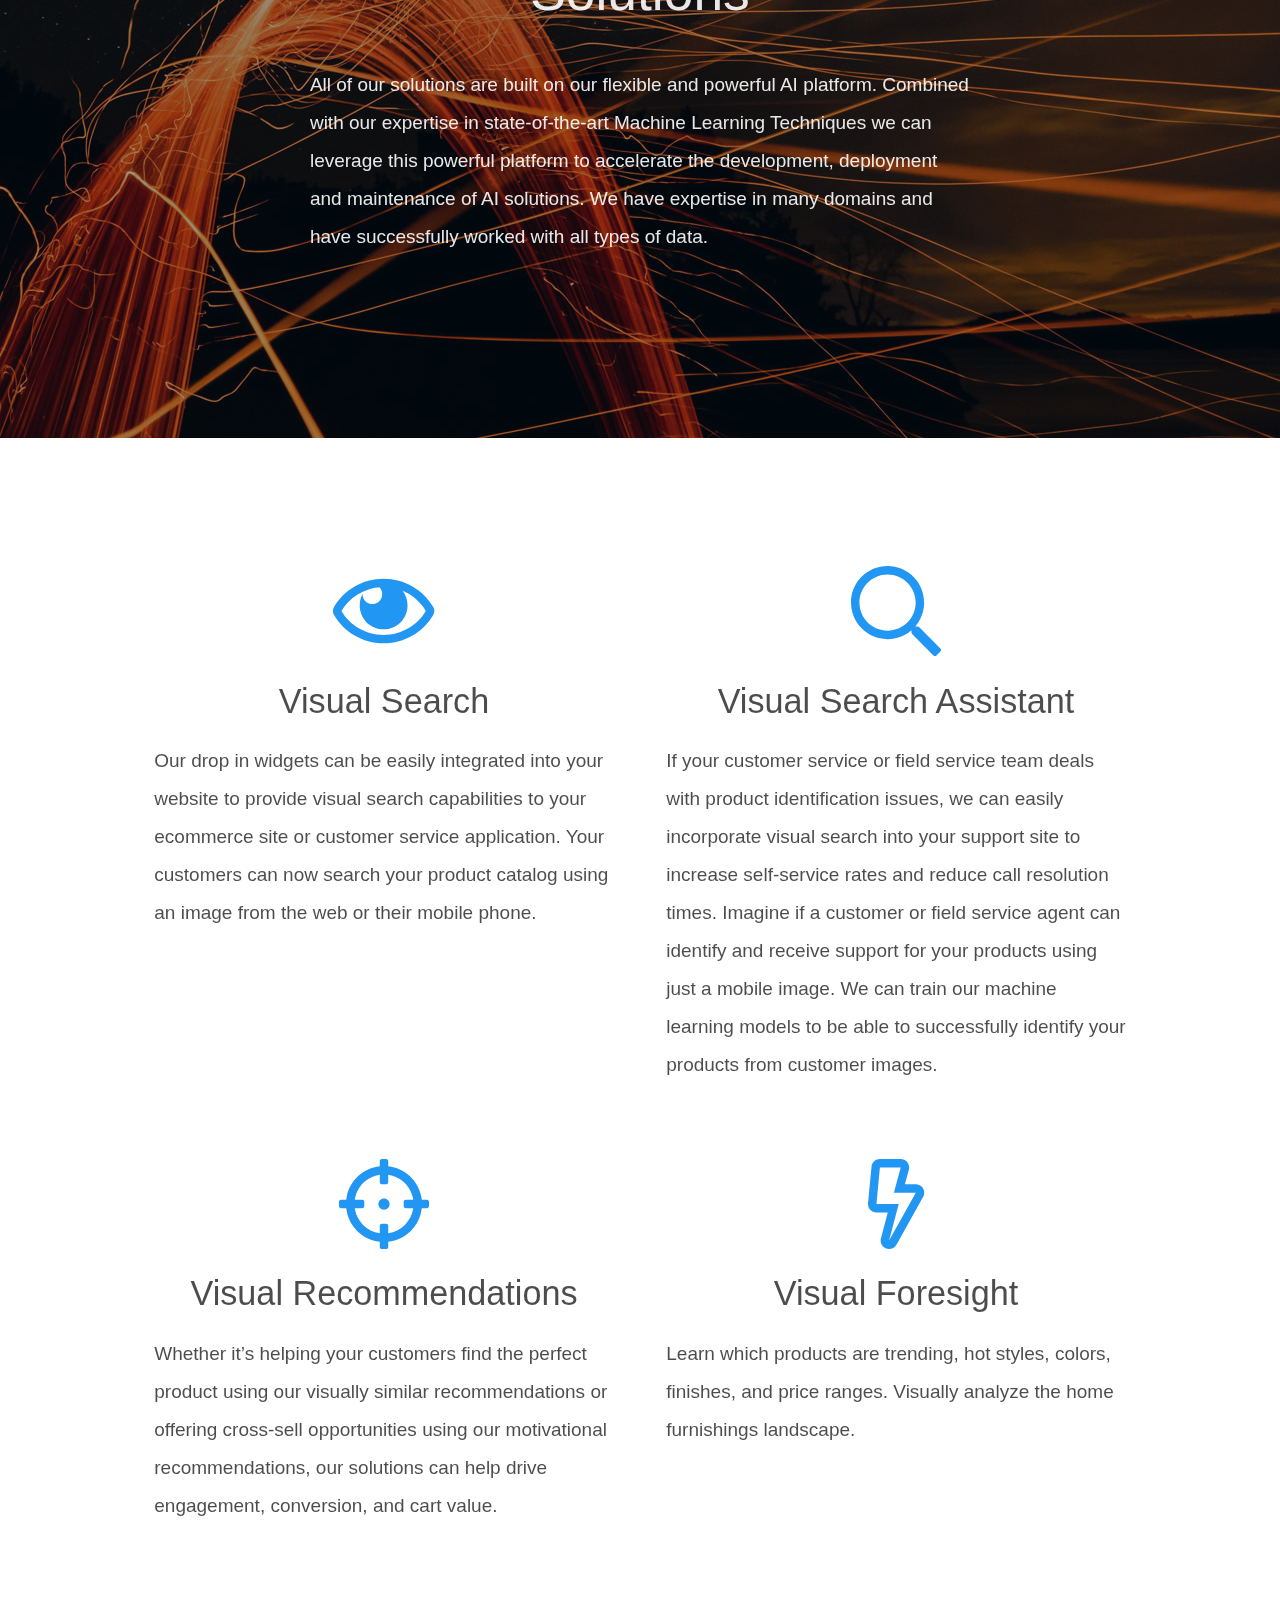
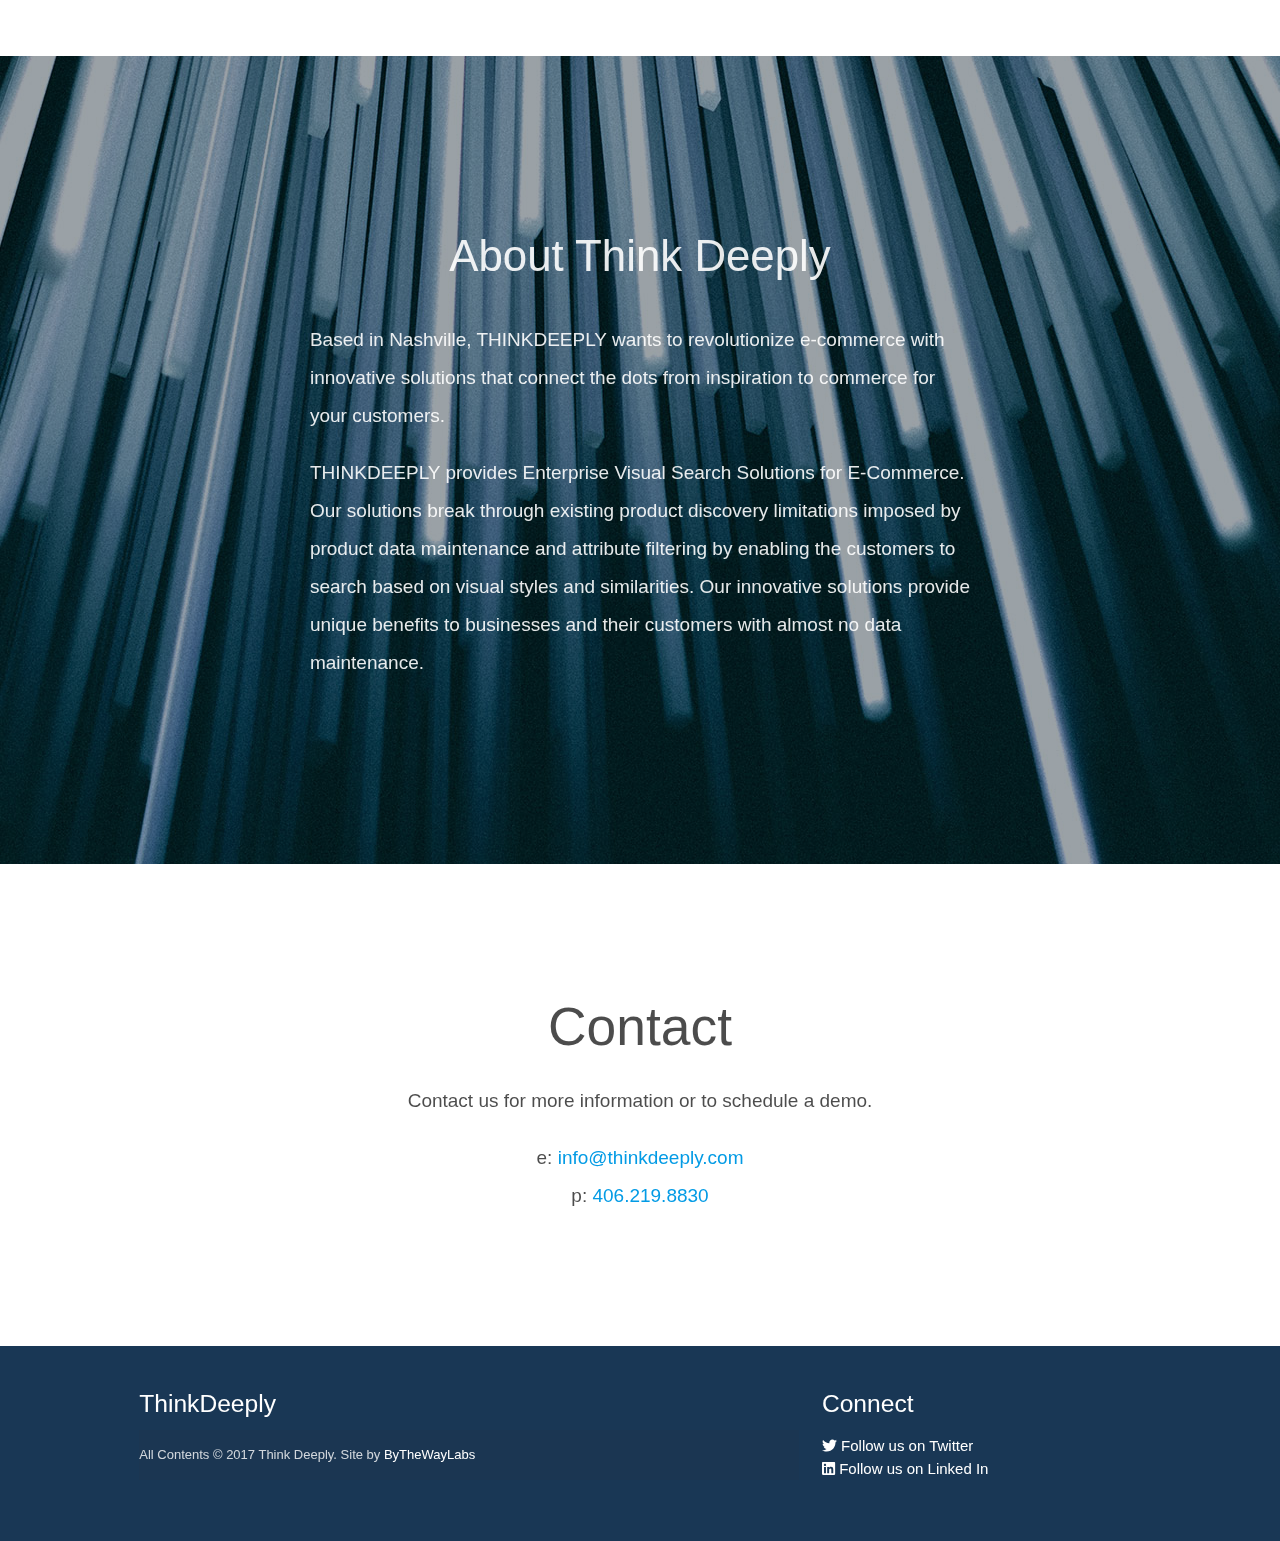
==== commit 6db102f6: "index change again" ====
--- a/index.html
+++ b/index.html
@@ -60,7 +60,7 @@
 			<div class="container">
 				<h1 class="header center blue-text text-lighten-3">ThinkDeeply</h1>
 				<div class="row center">
-					<h5 class="header col s12 light">They say a picture is worth a thousand words. Our solutions enable consumers to discover what they are looking for using just images for their search.</h5>
+					<h5 class="header col s12 l8 offset-l2 light">They say a picture is worth a thousand words. Our solutions enable consumers to discover what they are looking for using just images for their search.</h5>
 				</div>
 				<div class="row center">
 					<a href="#contact" id="download-button" class="btn-large waves-effect waves-light blue lighten-1">Get Started</a>
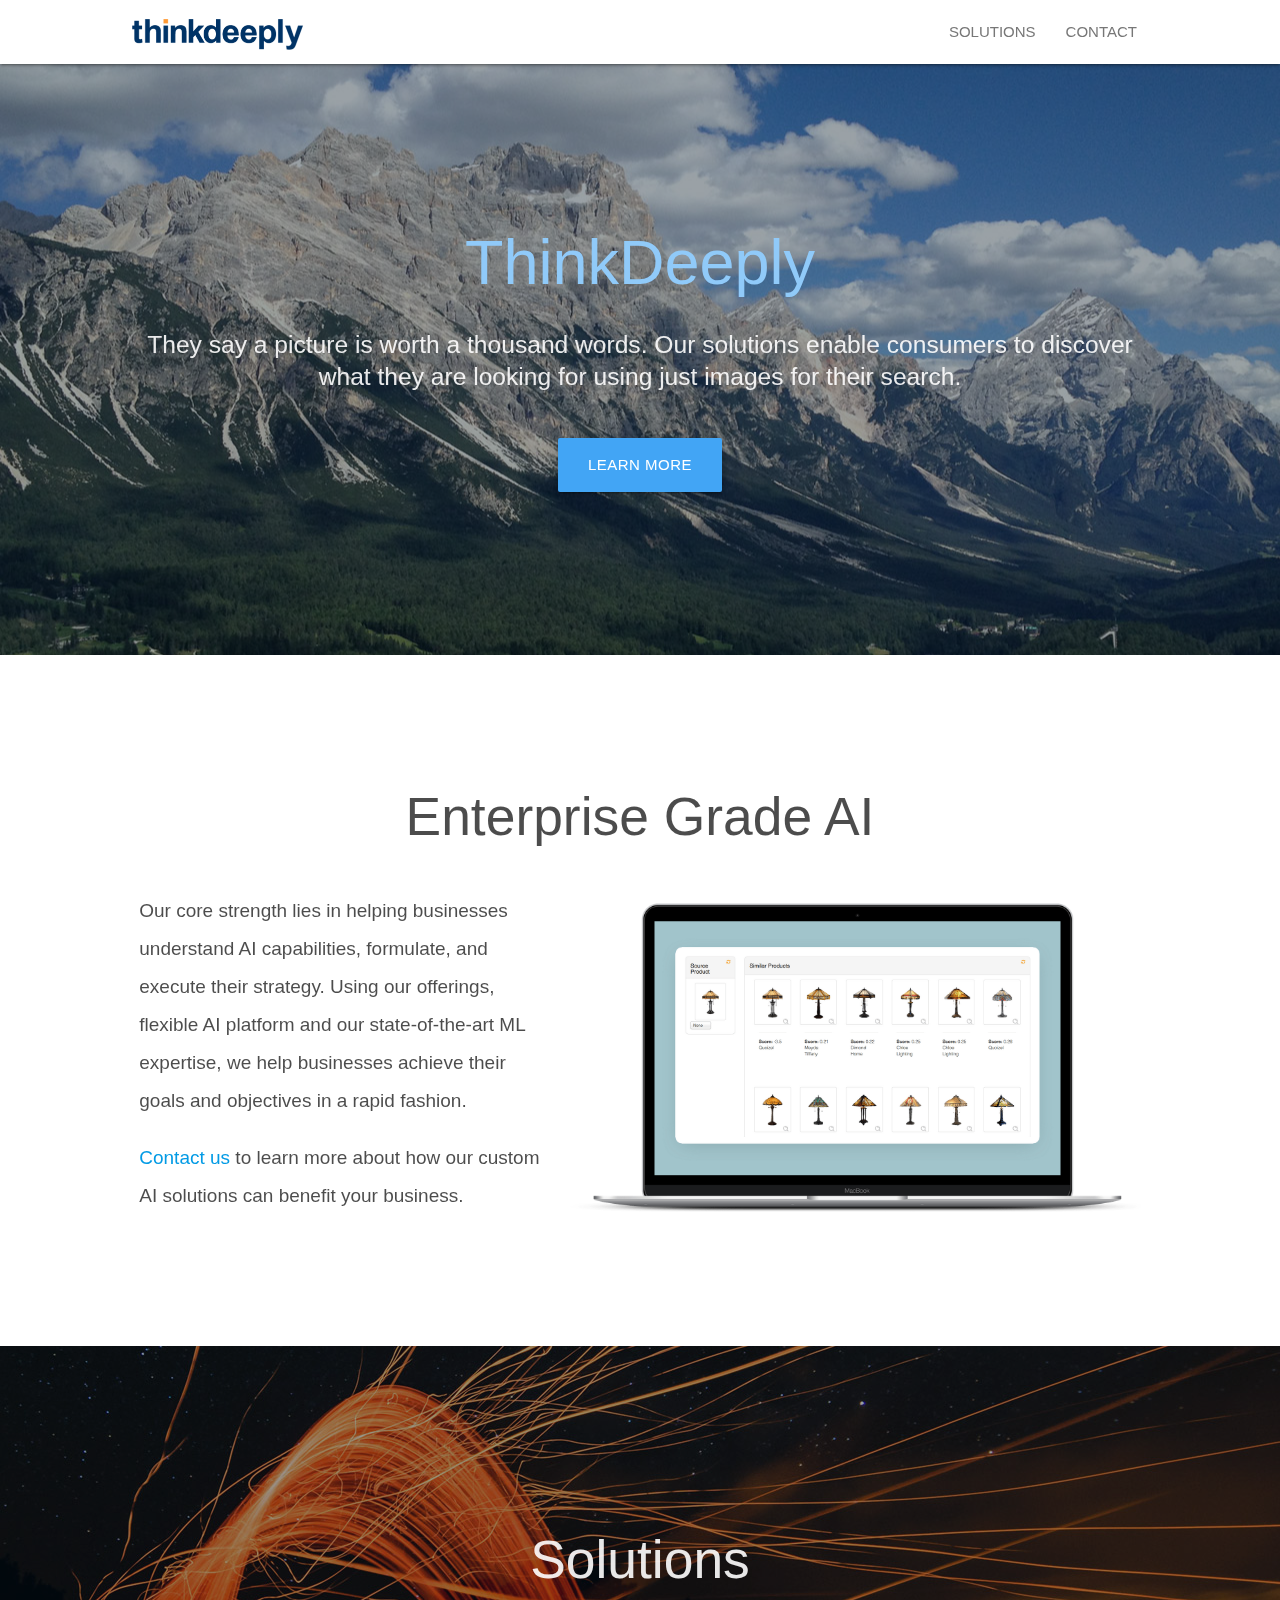
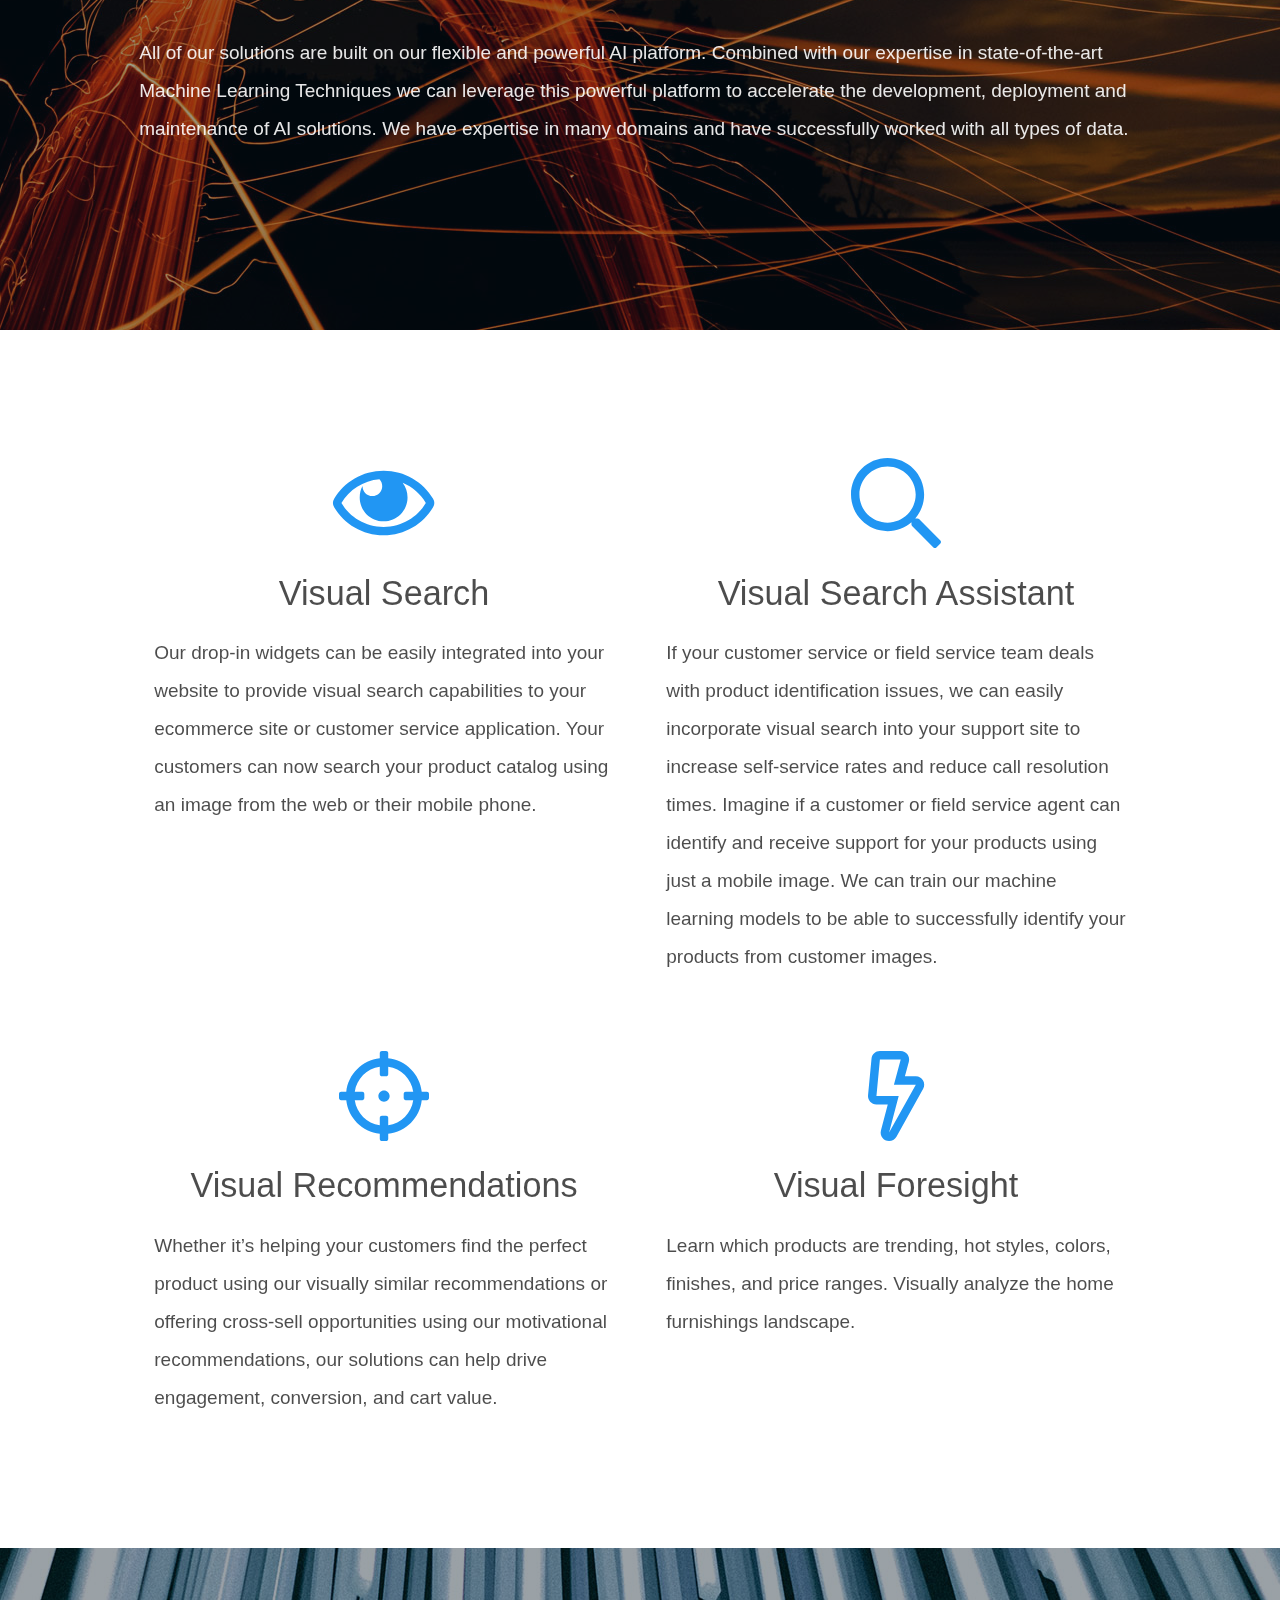
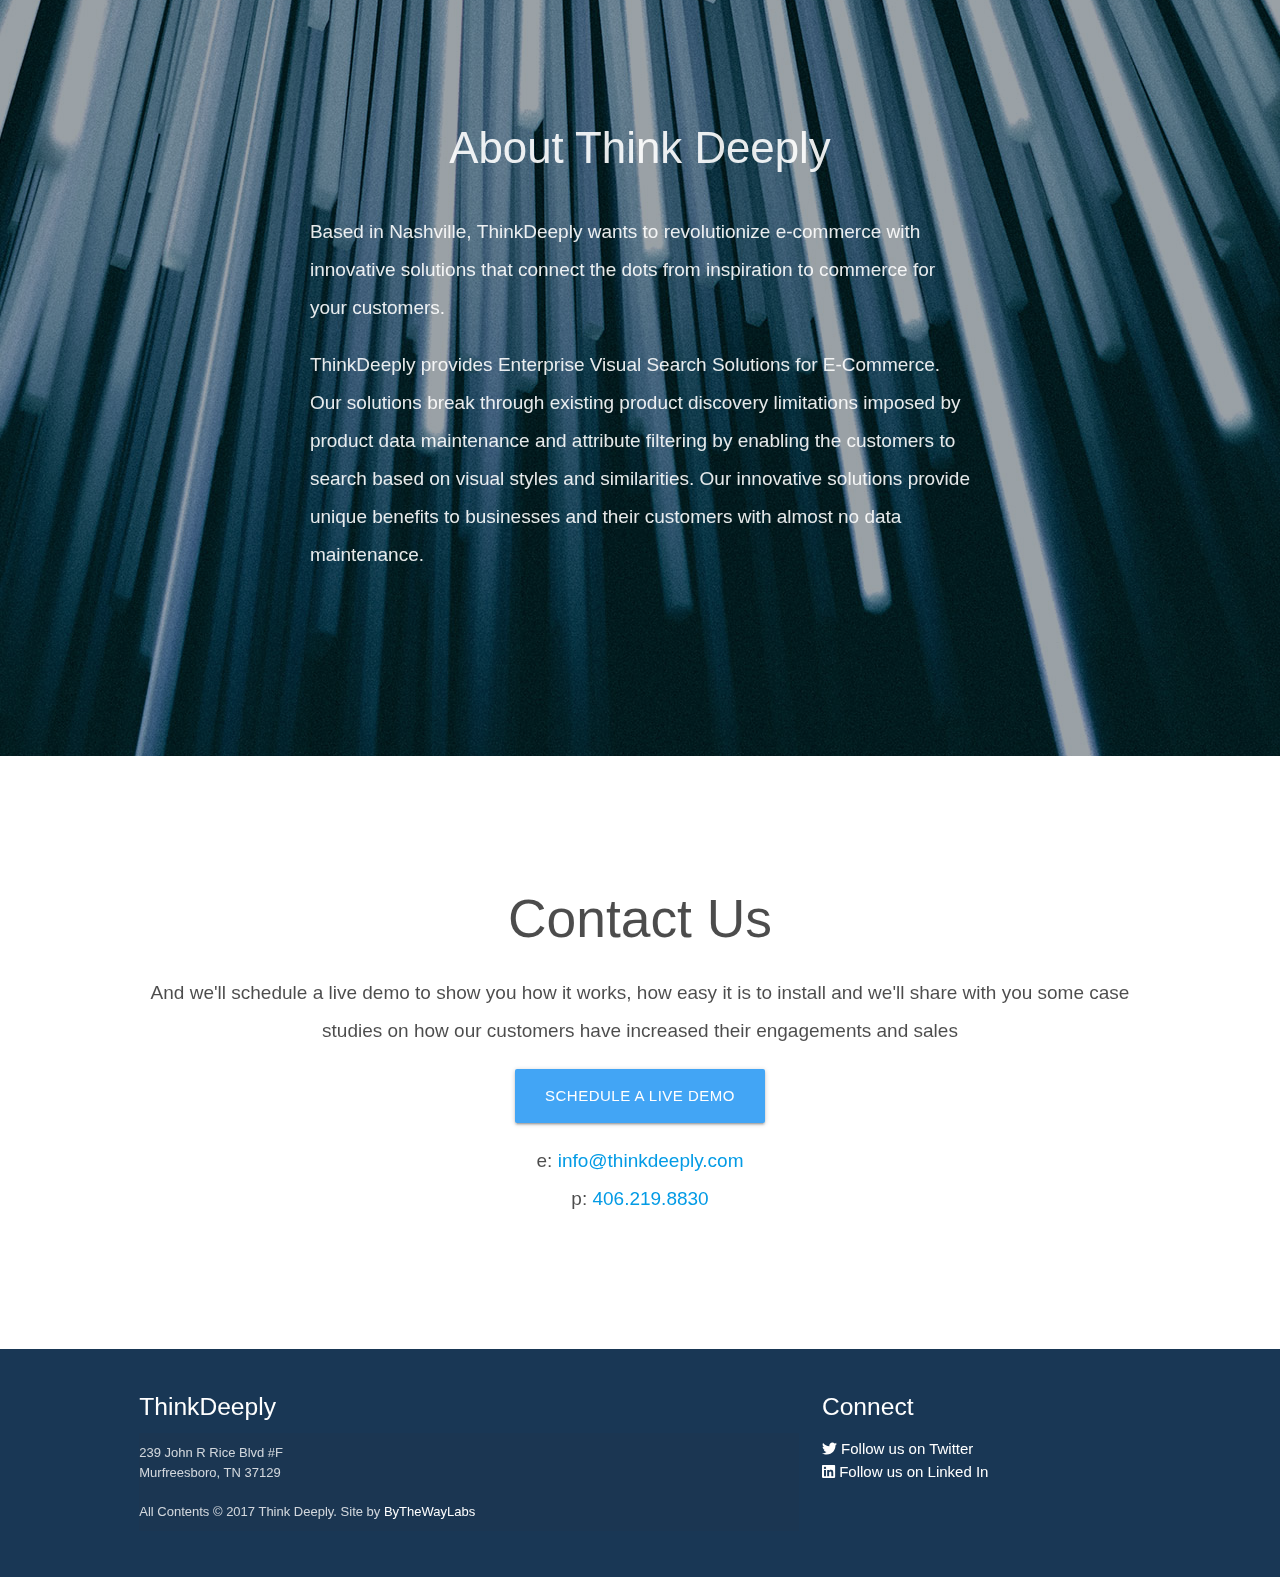
==== commit bfcb3fb5: "update footer, contact info" ====
--- a/index.html
+++ b/index.html
@@ -60,10 +60,10 @@
 			<div class="container">
 				<h1 class="header center blue-text text-lighten-3">ThinkDeeply</h1>
 				<div class="row center">
-					<h5 class="header col s12 l8 offset-l2 light">They say a picture is worth a thousand words. Our solutions enable consumers to discover what they are looking for using just images for their search.</h5>
-				</div>
-				<div class="row center">
-					<a href="#contact" id="download-button" class="btn-large waves-effect waves-light blue lighten-1">Get Started</a>
+					<h5 class="header col s12 light">They say a picture is worth a thousand words. Our solutions enable consumers to discover what they are looking for using just images for their search.</h5>
+				</div>
+				<div class="row center">
+					<a href="#contact" id="download-button" class="btn-large waves-effect waves-light blue lighten-1">Learn More</a>
 				</div>
 			</div>
 		</div>
@@ -81,7 +81,7 @@
 			<div class="row">
 				<h2>Enterprise Grade AI</h2>
 				<div class="col col-1 s12 l5">
-					<p>Our core strength lies in helping businesses understand AI capabilities, formulate, and execute their strategy. Using our offerings, flexible AI platform and our state-of-the-art ML expertise, we help businesses achieve their goals and objectives in a rapid fashion. </p><p>Contact us to learn more about how our custom AI solutions can benefit your business.</p>
+					<p>Our core strength lies in helping businesses understand AI capabilities, formulate, and execute their strategy. Using our offerings, <strong>flexible AI platform and our state-of-the-art ML expertise,</strong> we help businesses achieve their goals and objectives in a rapid fashion. </p><p><a href="#contact">Contact us</a> to learn more about how our custom AI solutions can benefit your business.</p>
 </p>
 				</div>
 				<div class="col col-2 s12 l7"><img src="images/laptop-screen-lamps-lg.png" alt="laptop-screen-lamps-lg"></div>
@@ -98,7 +98,7 @@
 			<div class="container">
 				<div class="row center">
 					<h2 class="col s12 light center">Solutions</h2>
-					<div class="header col s12 l8 offset-l2">
+					<div class="header col">
 						<p class="left-align">All of our solutions are built on our flexible and powerful AI platform. Combined with our expertise in state-of-the-art Machine Learning Techniques we can leverage this powerful platform to accelerate the development, deployment and maintenance of AI solutions. We have expertise in many domains and have successfully worked with all types of data.</p>
 					</div>
 				</div>
@@ -121,7 +121,7 @@
 					<div class="icon-block">
 						<h2 class="center blue-text"><i class="far fa-eye"></i></h2>
 						<h4 class="center">Visual Search</h4>
-						<p>Our drop in widgets can be easily integrated into your website to provide visual search capabilities to your ecommerce site or customer service application.  Your customers can now search your product catalog using an image from the web or their mobile phone.</p>
+						<p>Our drop-in widgets can be easily integrated into your website to <strong>provide visual search capabilities to your ecommerce site or customer service application.</strong>  Your customers can now search your product catalog using an image from the web or their mobile phone.</p>
 					</div>
 				</div>
 				
@@ -129,7 +129,7 @@
 					<div class="icon-block">
 						<h2 class="center blue-text"><i class="far fa-search"></i></h2>
 						<h4 class="center">Visual Search Assistant</h4>
-						<p>If your customer service or field service team deals with product identification issues, we can easily incorporate visual search into your support site to increase self-service rates and reduce call resolution times. Imagine if a customer or field service agent can identify and receive support for your products using just a mobile image.  We can train our machine learning models to be able to successfully identify your products from customer images.</p>
+						<p>If your customer service or field service team deals with product identification issues, we can <strong>easily incorporate visual search into your support site</strong> to increase self-service rates and reduce call resolution times. Imagine if a customer or field service agent can identify and receive support for your products using just a mobile image.  We can train our machine learning models to be able to successfully identify your products from customer images.</p>
 					</div>
 				</div>
 			</div>
@@ -139,7 +139,7 @@
 					<div class="icon-block">
 						<h2 class="center blue-text"><i class="far fa-crosshairs"></i></h2>
 						<h4 class="center">Visual Recommendations</h4>
-						<p>Whether it’s helping your customers find the perfect product using our visually similar recommendations or offering cross-sell opportunities using our motivational recommendations, our solutions can help drive engagement, conversion, and cart value.</p>
+						<p>Whether it’s helping your customers find the perfect product using our visually similar recommendations or offering cross-sell opportunities using our motivational recommendations, our solutions can help <strong>drive engagement, conversion, and cart value.</strong></p>
 					</div>
 				</div>
 			
@@ -148,7 +148,7 @@
 						<h2 class="center blue-text"><i class="far fa-bolt"></i></h2>
 						<h4 class="center">Visual Foresight</h4>
 						
-						<p>Learn which products are trending, hot styles, colors, finishes, and price ranges.  Visually analyze the home furnishings landscape.  </p>
+						<p><strong>Learn which products are trending</strong>, hot styles, colors, finishes, and price ranges.  Visually analyze the home furnishings landscape.  </p>
 					</div>
 				</div>
 			</div>
@@ -167,8 +167,8 @@
 				<div class="row center">
 					<h3 class="col s12 light">About Think Deeply</h3>
 					<div class="header col s12 l8 offset-l2 light">
-						<p class="left-align">Based in Nashville, THINKDEEPLY wants to revolutionize e-commerce with innovative solutions that connect the dots from inspiration to commerce for your customers.<p>
-						<p class="left-align">THINKDEEPLY provides Enterprise Visual Search Solutions for E-Commerce. Our solutions break through existing product discovery limitations imposed by product data maintenance and attribute filtering by enabling the customers to search based on visual styles and similarities. Our innovative solutions provide unique benefits to businesses and their customers with almost no data maintenance.</p></p>
+						<p class="left-align">Based in Nashville, <strong>ThinkDeeply</strong> wants to revolutionize e-commerce with innovative solutions that connect the dots from inspiration to commerce for your customers.</p>
+						<p class="left-align"><strong>ThinkDeeply</strong> provides <strong>Enterprise Visual Search Solutions for E-Commerce.</strong> Our solutions break through existing product discovery limitations imposed by product data maintenance and attribute filtering by enabling the customers to search based on visual styles and similarities. Our innovative solutions provide <strong>unique benefits</strong> to businesses and their customers with almost <strong>no data maintenance.</strong></p>
 					</div>
 				</div>
 			</div>
@@ -187,8 +187,9 @@
 			<div class="row">
 				<div class="col s12 center">
 					<h3><i class="mdi-content-send brown-text"></i></h3>
-					<h2>Contact</h2>
-					<p>Contact us for more information or to schedule a demo.</p>
+					<h2>Contact Us</h2>
+					<p>And we'll schedule a live demo to show you how it works, how easy it is to install and we'll share with you some case studies on how our customers have increased their engagements and sales</p>
+					<a href="mailto:info@thinkdeeply.com?subject=Schedule Live Demo of Think Deeply" id="download-button" class="btn-large waves-effect waves-light blue lighten-1">Schedule a Live Demo</a>
 					<p>e: <a href="mailto:info@thinkdeeply.com">info@thinkdeeply.com</a></br>
 					p: ​<a href="tel:14062198830">406.219.8830</a></p>
 				</div>
@@ -203,7 +204,9 @@
 				<div class="col l8 s12">
 					<h5 class="white-text">ThinkDeeply</h5>
 					<div class="footer-copyright">
-						<div>All Contents &copy; 2017 Think Deeply. Site by <a class="white-text" href="http://bythewaylabs.com">ByTheWayLabs</a></div>
+						<div>239 John R Rice Blvd #F<br>
+							 Murfreesboro, TN 37129<br><br>
+							All Contents &copy; 2017 Think Deeply. Site by <a class="white-text" href="http://bythewaylabs.com">ByTheWayLabs</a></div>
 					</div>
 				</div>
 
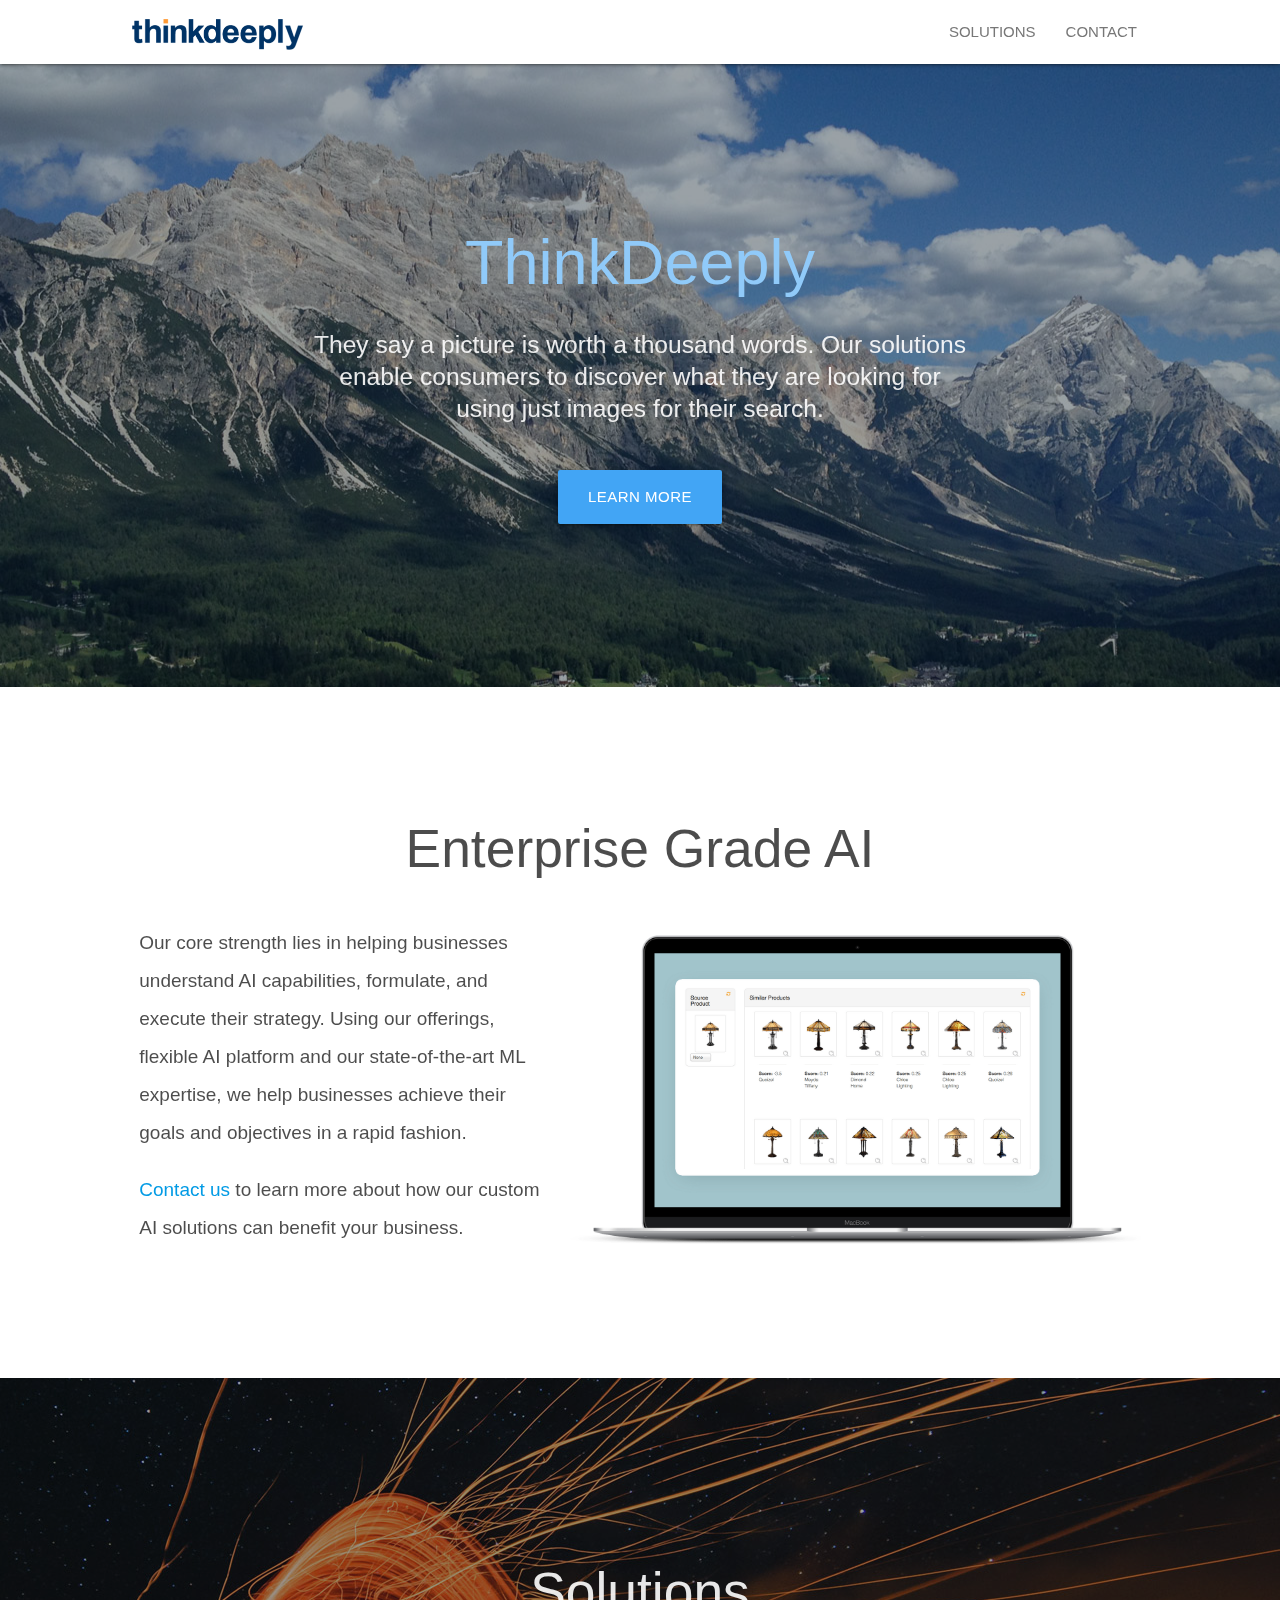
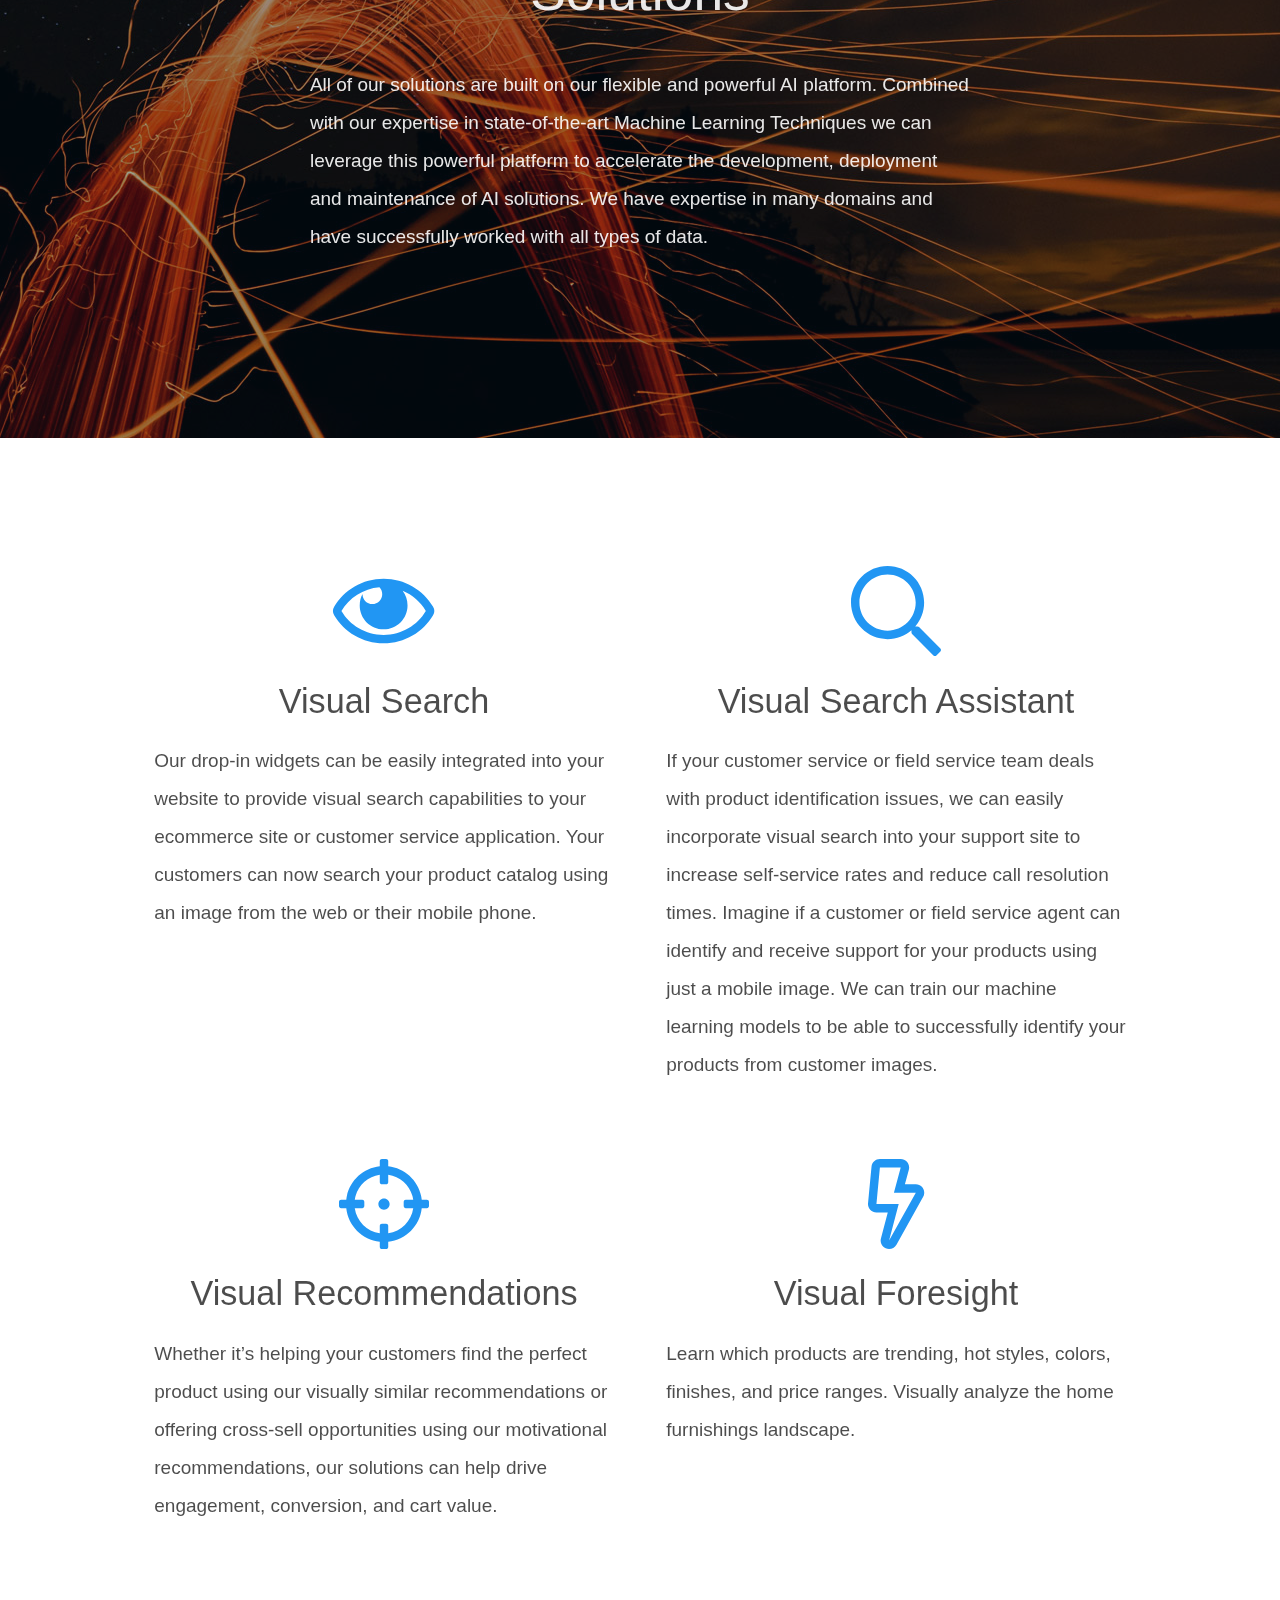
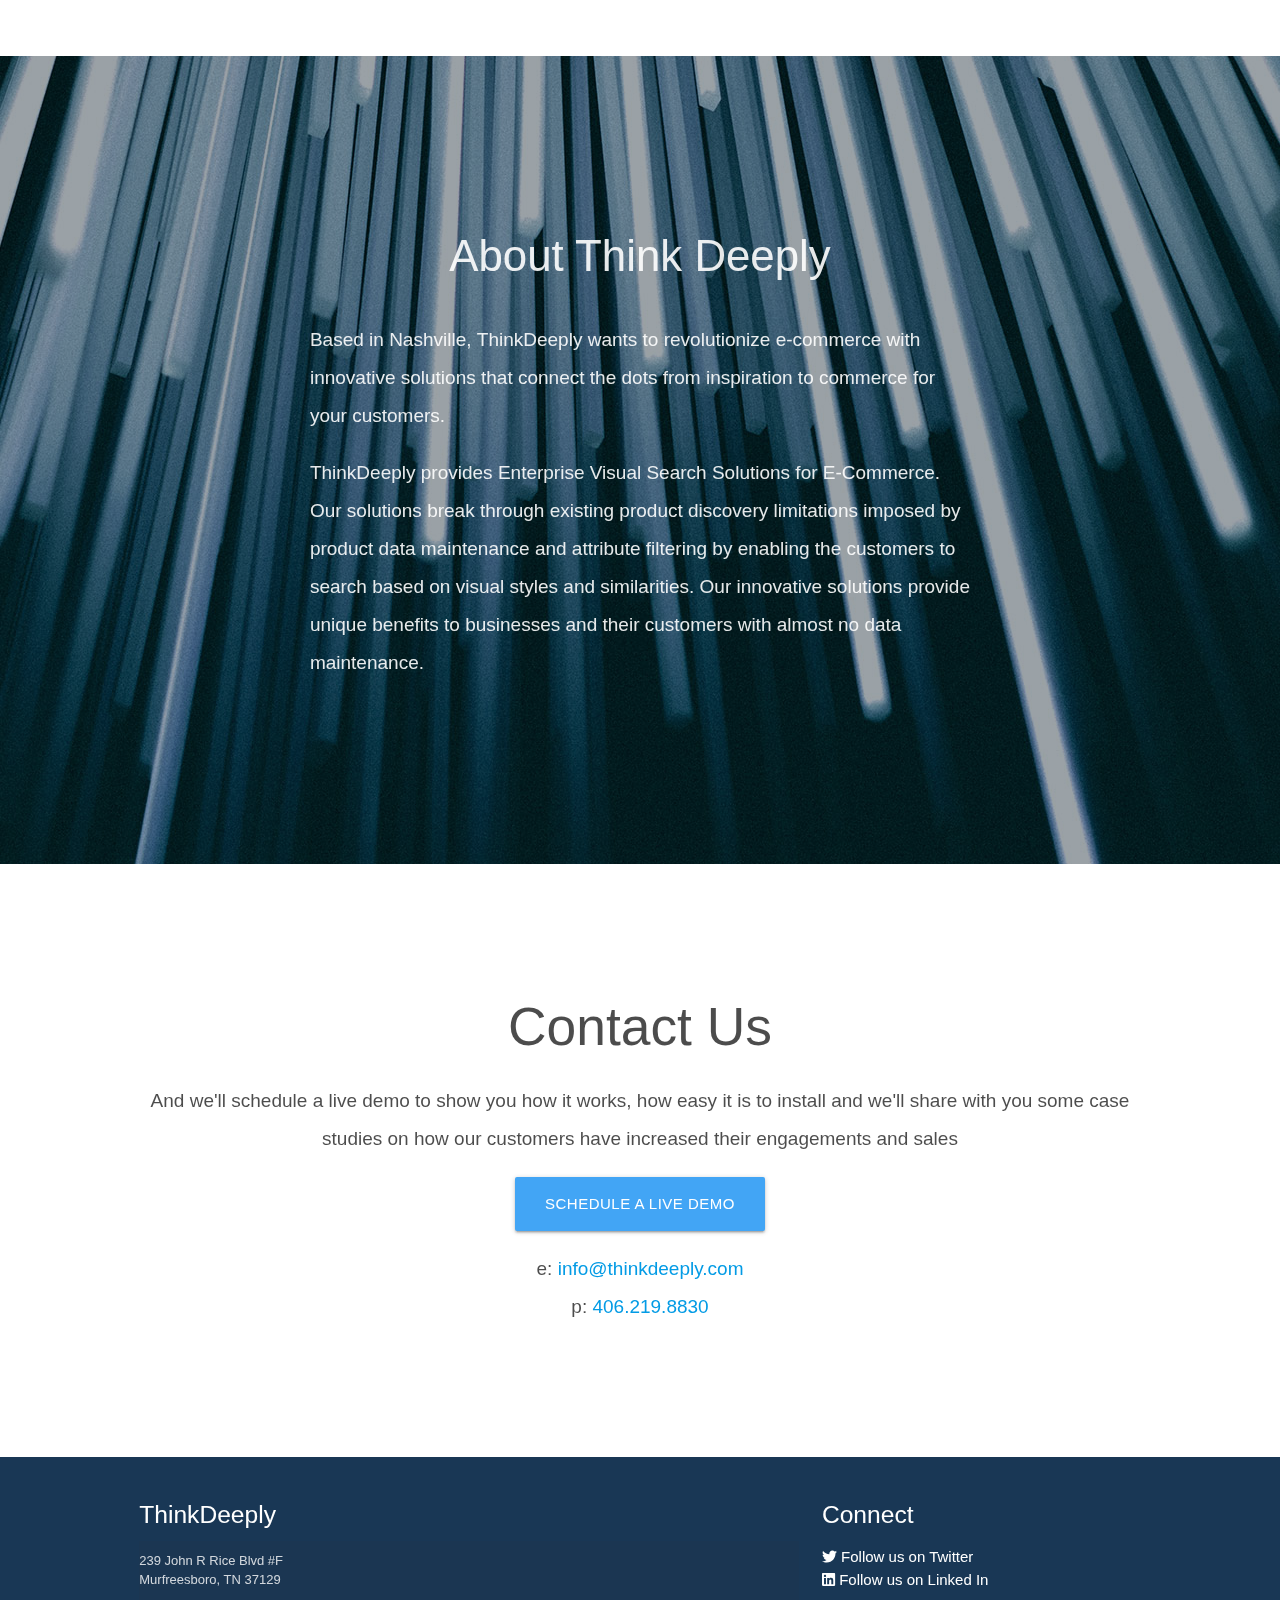
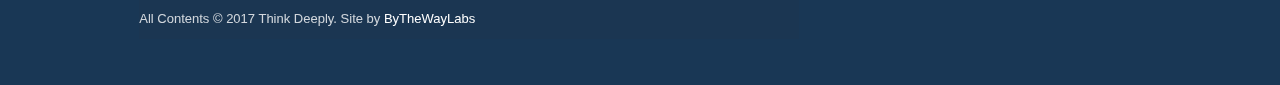
==== commit ac283750: "Merge branch 'master' of https://github.com/btwlabs/thinkdeeply-static" ====
--- a/index.html
+++ b/index.html
@@ -60,7 +60,7 @@
 			<div class="container">
 				<h1 class="header center blue-text text-lighten-3">ThinkDeeply</h1>
 				<div class="row center">
-					<h5 class="header col s12 light">They say a picture is worth a thousand words. Our solutions enable consumers to discover what they are looking for using just images for their search.</h5>
+					<h5 class="header col s12 l8 offset-l2 light">They say a picture is worth a thousand words. Our solutions enable consumers to discover what they are looking for using just images for their search.</h5>
 				</div>
 				<div class="row center">
 					<a href="#contact" id="download-button" class="btn-large waves-effect waves-light blue lighten-1">Learn More</a>
@@ -98,7 +98,7 @@
 			<div class="container">
 				<div class="row center">
 					<h2 class="col s12 light center">Solutions</h2>
-					<div class="header col">
+					<div class="header col s12 l8 offset-l2">
 						<p class="left-align">All of our solutions are built on our flexible and powerful AI platform. Combined with our expertise in state-of-the-art Machine Learning Techniques we can leverage this powerful platform to accelerate the development, deployment and maintenance of AI solutions. We have expertise in many domains and have successfully worked with all types of data.</p>
 					</div>
 				</div>
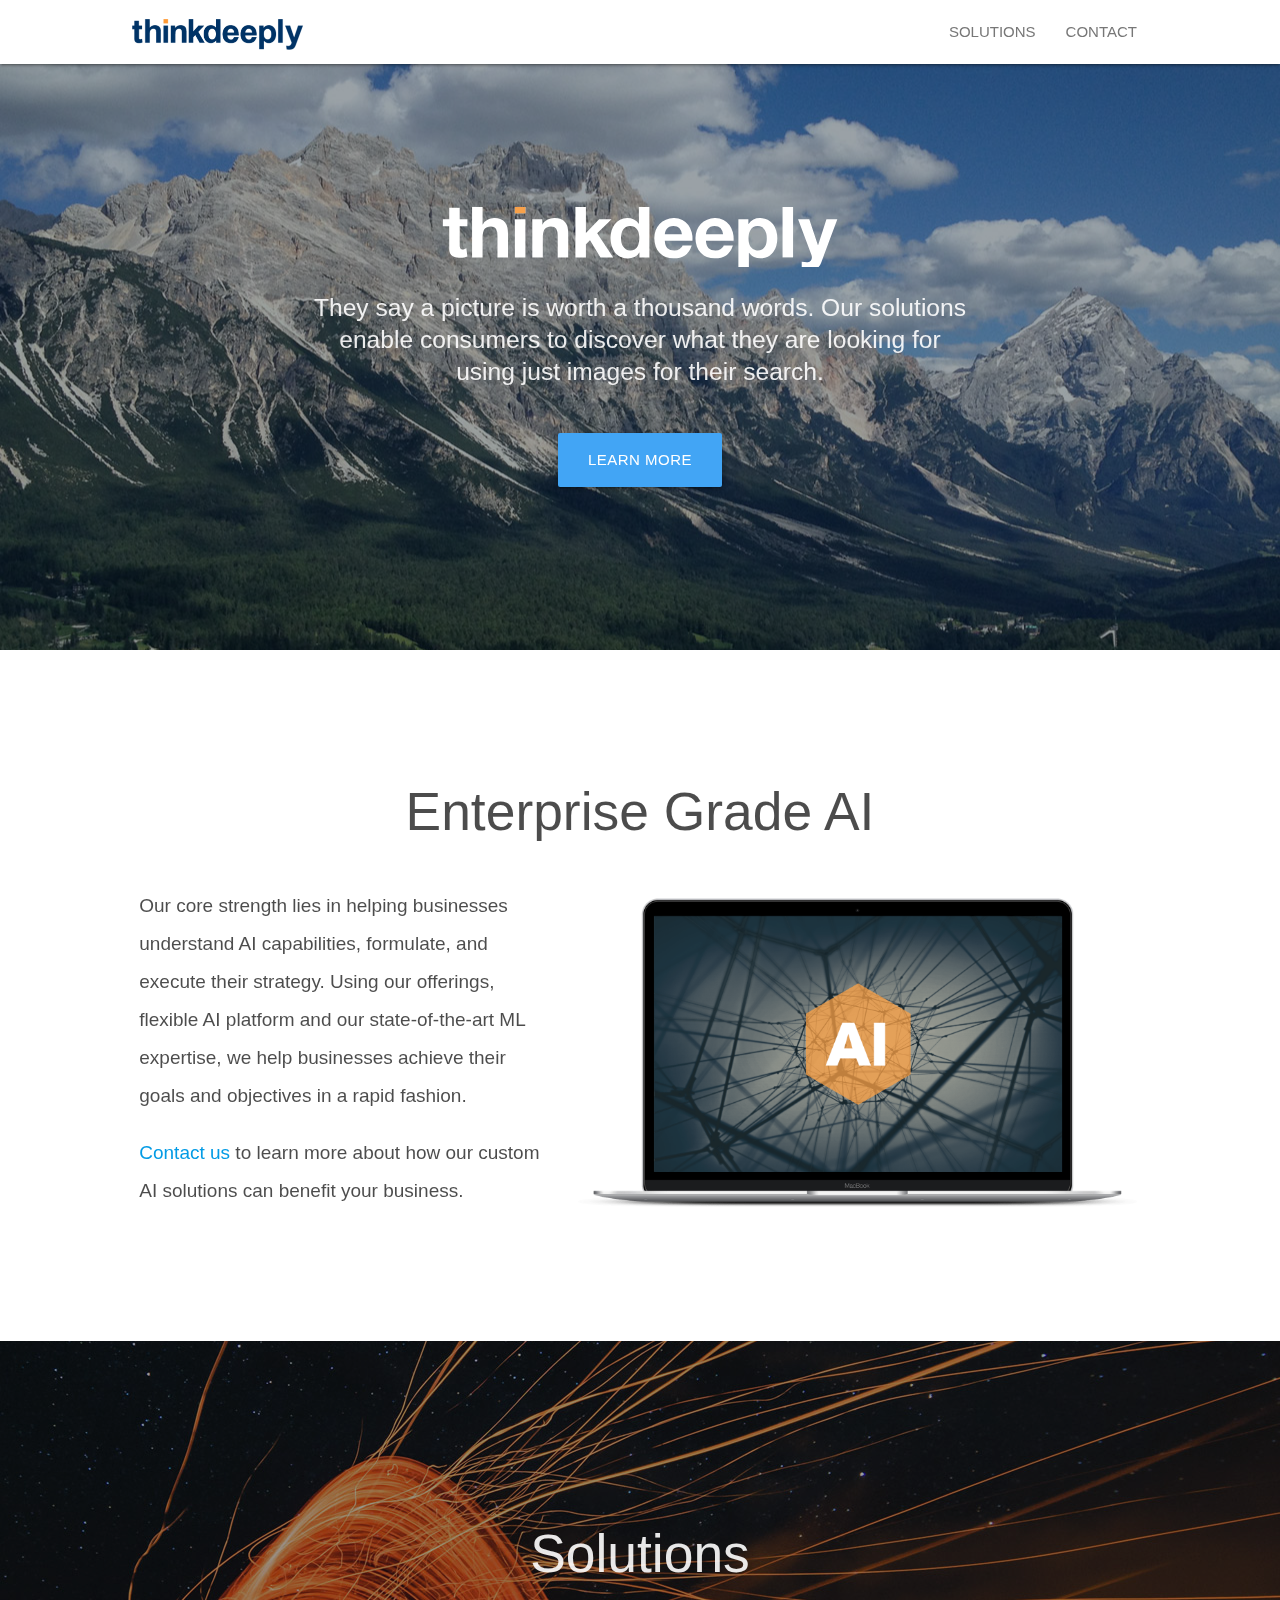
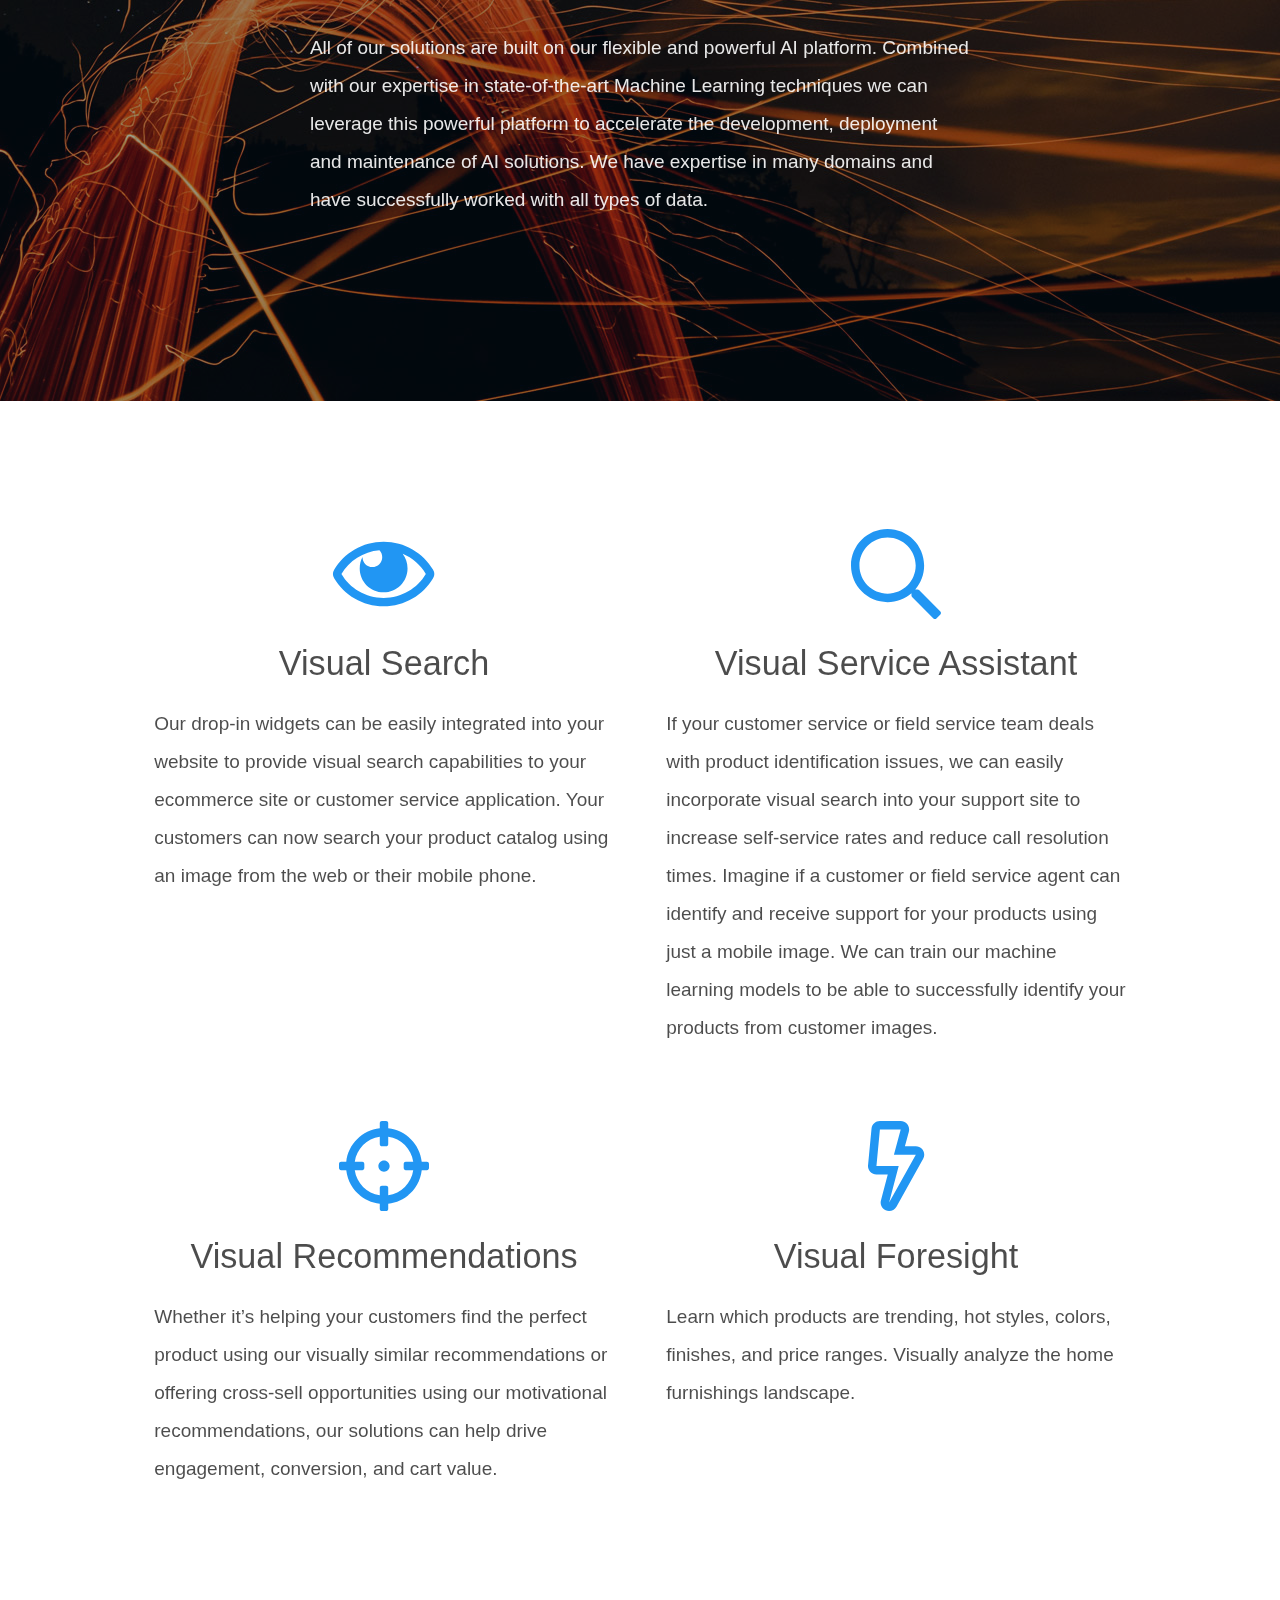
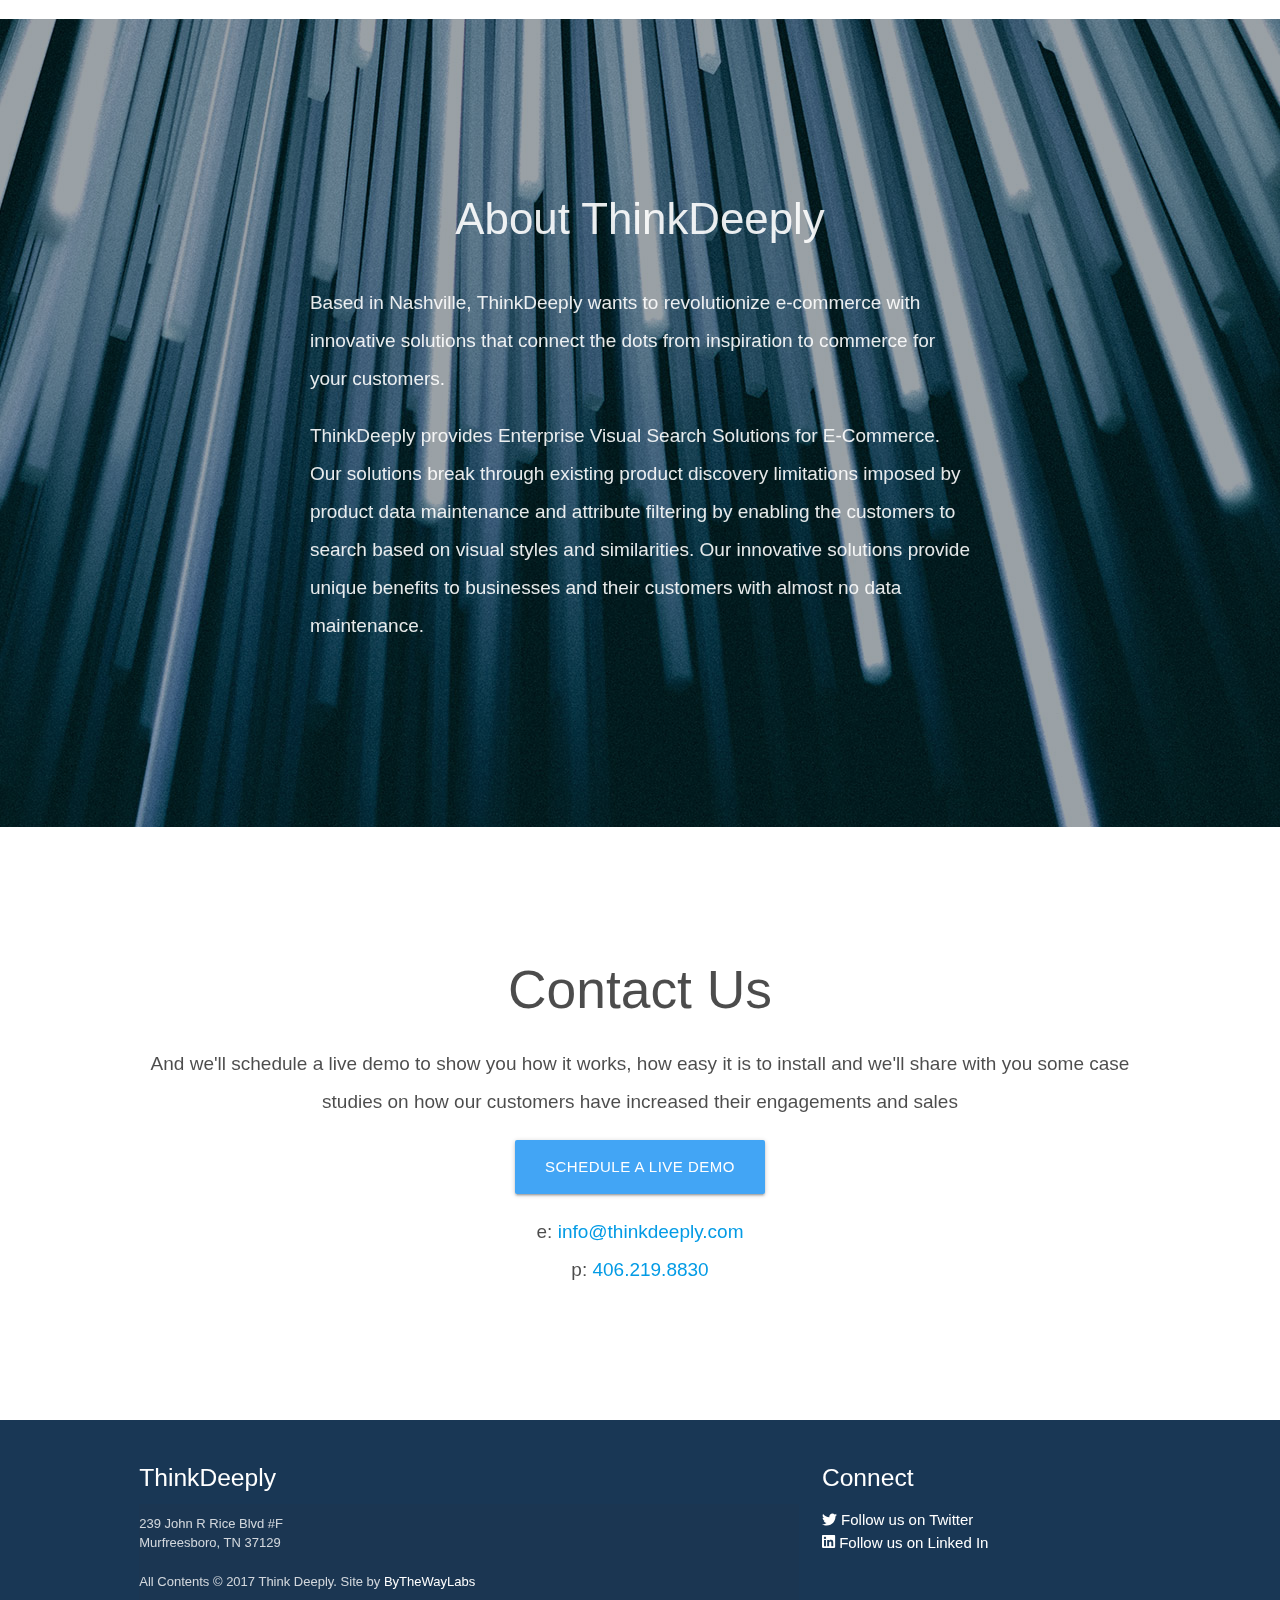
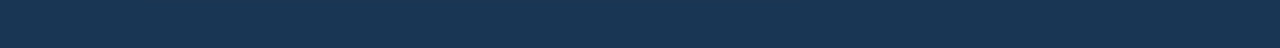
==== commit 420649fd: "client change request - index, image, css" ====
--- a/index.html
+++ b/index.html
@@ -58,7 +58,7 @@
 	<div id="index-banner" class="parallax-container pad">
 		<div class="section section-hero">
 			<div class="container">
-				<h1 class="header center blue-text text-lighten-3">ThinkDeeply</h1>
+				<h1 class="header center blue-text text-lighten-3"><span>ThinkDeeply</span></h1>
 				<div class="row center">
 					<h5 class="header col s12 l8 offset-l2 light">They say a picture is worth a thousand words. Our solutions enable consumers to discover what they are looking for using just images for their search.</h5>
 				</div>
@@ -99,7 +99,7 @@
 				<div class="row center">
 					<h2 class="col s12 light center">Solutions</h2>
 					<div class="header col s12 l8 offset-l2">
-						<p class="left-align">All of our solutions are built on our flexible and powerful AI platform. Combined with our expertise in state-of-the-art Machine Learning Techniques we can leverage this powerful platform to accelerate the development, deployment and maintenance of AI solutions. We have expertise in many domains and have successfully worked with all types of data.</p>
+						<p class="left-align">All of our solutions are built on our flexible and powerful AI platform. Combined with our expertise in state-of-the-art Machine Learning techniques we can leverage this powerful platform to accelerate the development, deployment and maintenance of AI solutions. We have expertise in many domains and have successfully worked with all types of data.</p>
 					</div>
 				</div>
 			</div>
@@ -128,7 +128,7 @@
 				<div class="col s12 l6">
 					<div class="icon-block">
 						<h2 class="center blue-text"><i class="far fa-search"></i></h2>
-						<h4 class="center">Visual Search Assistant</h4>
+						<h4 class="center">Visual Service Assistant</h4>
 						<p>If your customer service or field service team deals with product identification issues, we can <strong>easily incorporate visual search into your support site</strong> to increase self-service rates and reduce call resolution times. Imagine if a customer or field service agent can identify and receive support for your products using just a mobile image.  We can train our machine learning models to be able to successfully identify your products from customer images.</p>
 					</div>
 				</div>
@@ -165,7 +165,7 @@
 		<div class="section section-about">
 			<div class="container">
 				<div class="row center">
-					<h3 class="col s12 light">About Think Deeply</h3>
+					<h3 class="col s12 light">About ThinkDeeply</h3>
 					<div class="header col s12 l8 offset-l2 light">
 						<p class="left-align">Based in Nashville, <strong>ThinkDeeply</strong> wants to revolutionize e-commerce with innovative solutions that connect the dots from inspiration to commerce for your customers.</p>
 						<p class="left-align"><strong>ThinkDeeply</strong> provides <strong>Enterprise Visual Search Solutions for E-Commerce.</strong> Our solutions break through existing product discovery limitations imposed by product data maintenance and attribute filtering by enabling the customers to search based on visual styles and similarities. Our innovative solutions provide <strong>unique benefits</strong> to businesses and their customers with almost <strong>no data maintenance.</strong></p>
--- a/css/style.css
+++ b/css/style.css
@@ -206,7 +206,33 @@
     margin: 0 0 25px;
 }
 
-
+h1.header {
+    height: 60px;
+    margin: 0 auto 25px;
+    background: url(../images/logo-white.svg) no-repeat scroll center center;
+}
+
+@media only screen and (min-width: 0) {
+	h1.header {
+		background-size: 250px auto;
+	}
+}
+@media only screen and (min-width: 992px) {
+	h1.header {
+    	background-size: 300px auto;
+    }
+}
+@media only screen and (min-width: 1200px) {
+	h1.header {
+    	background-size: 400px auto;
+    }
+}
+
+
+
+h1.header span {
+	display: none;
+}
 
 /*------------------------------------
 	
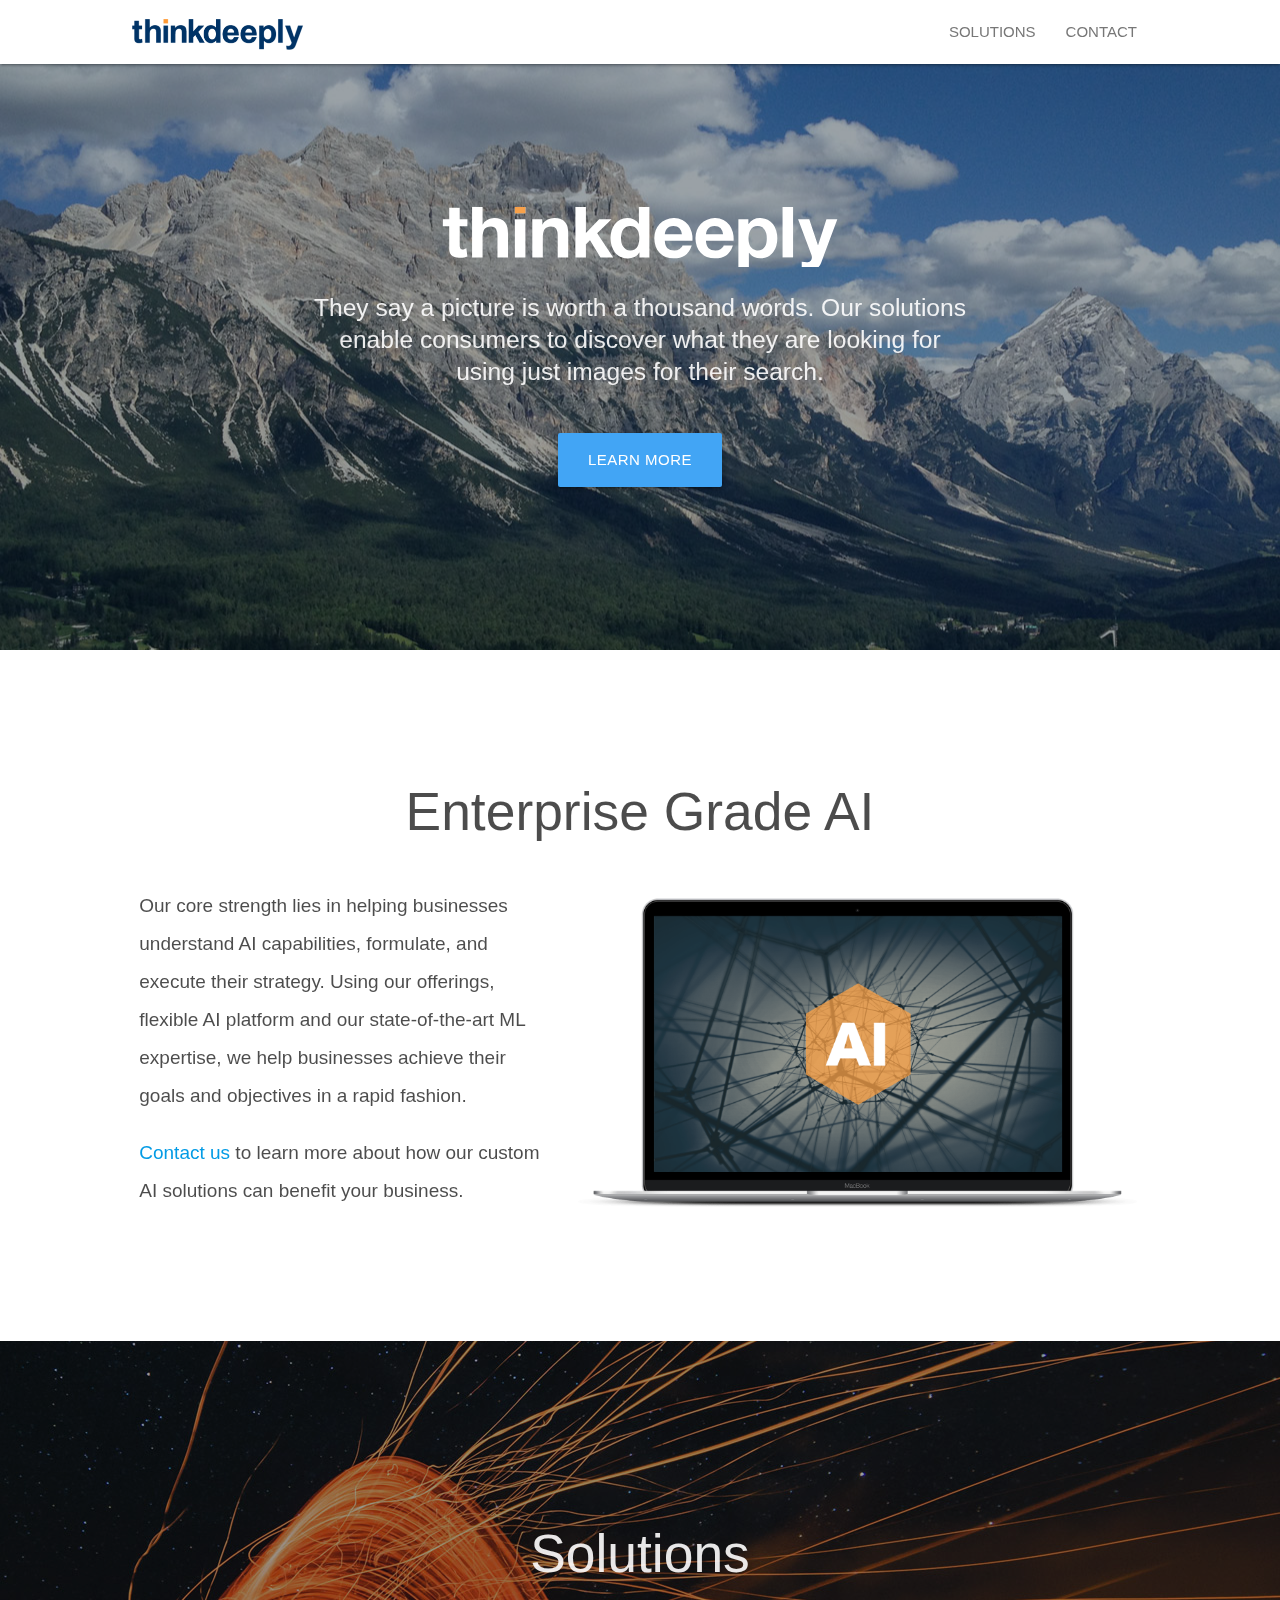
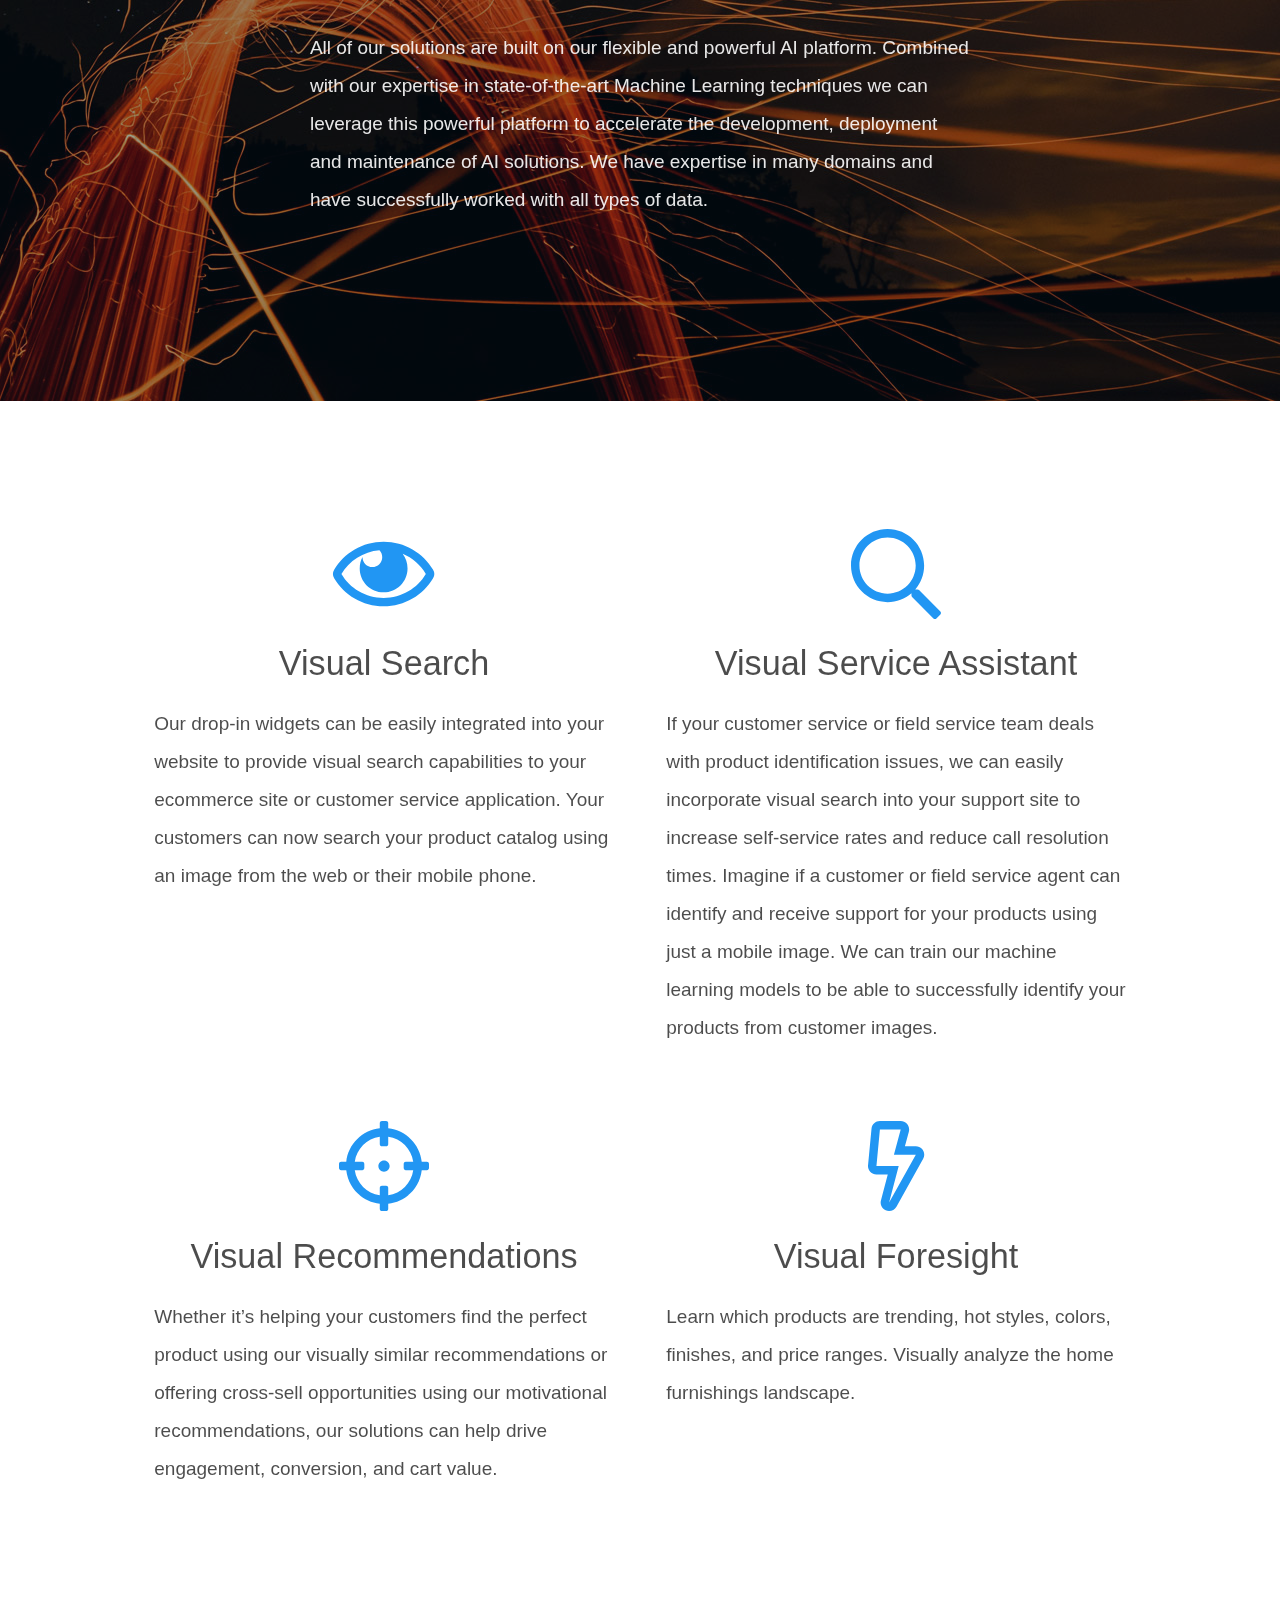
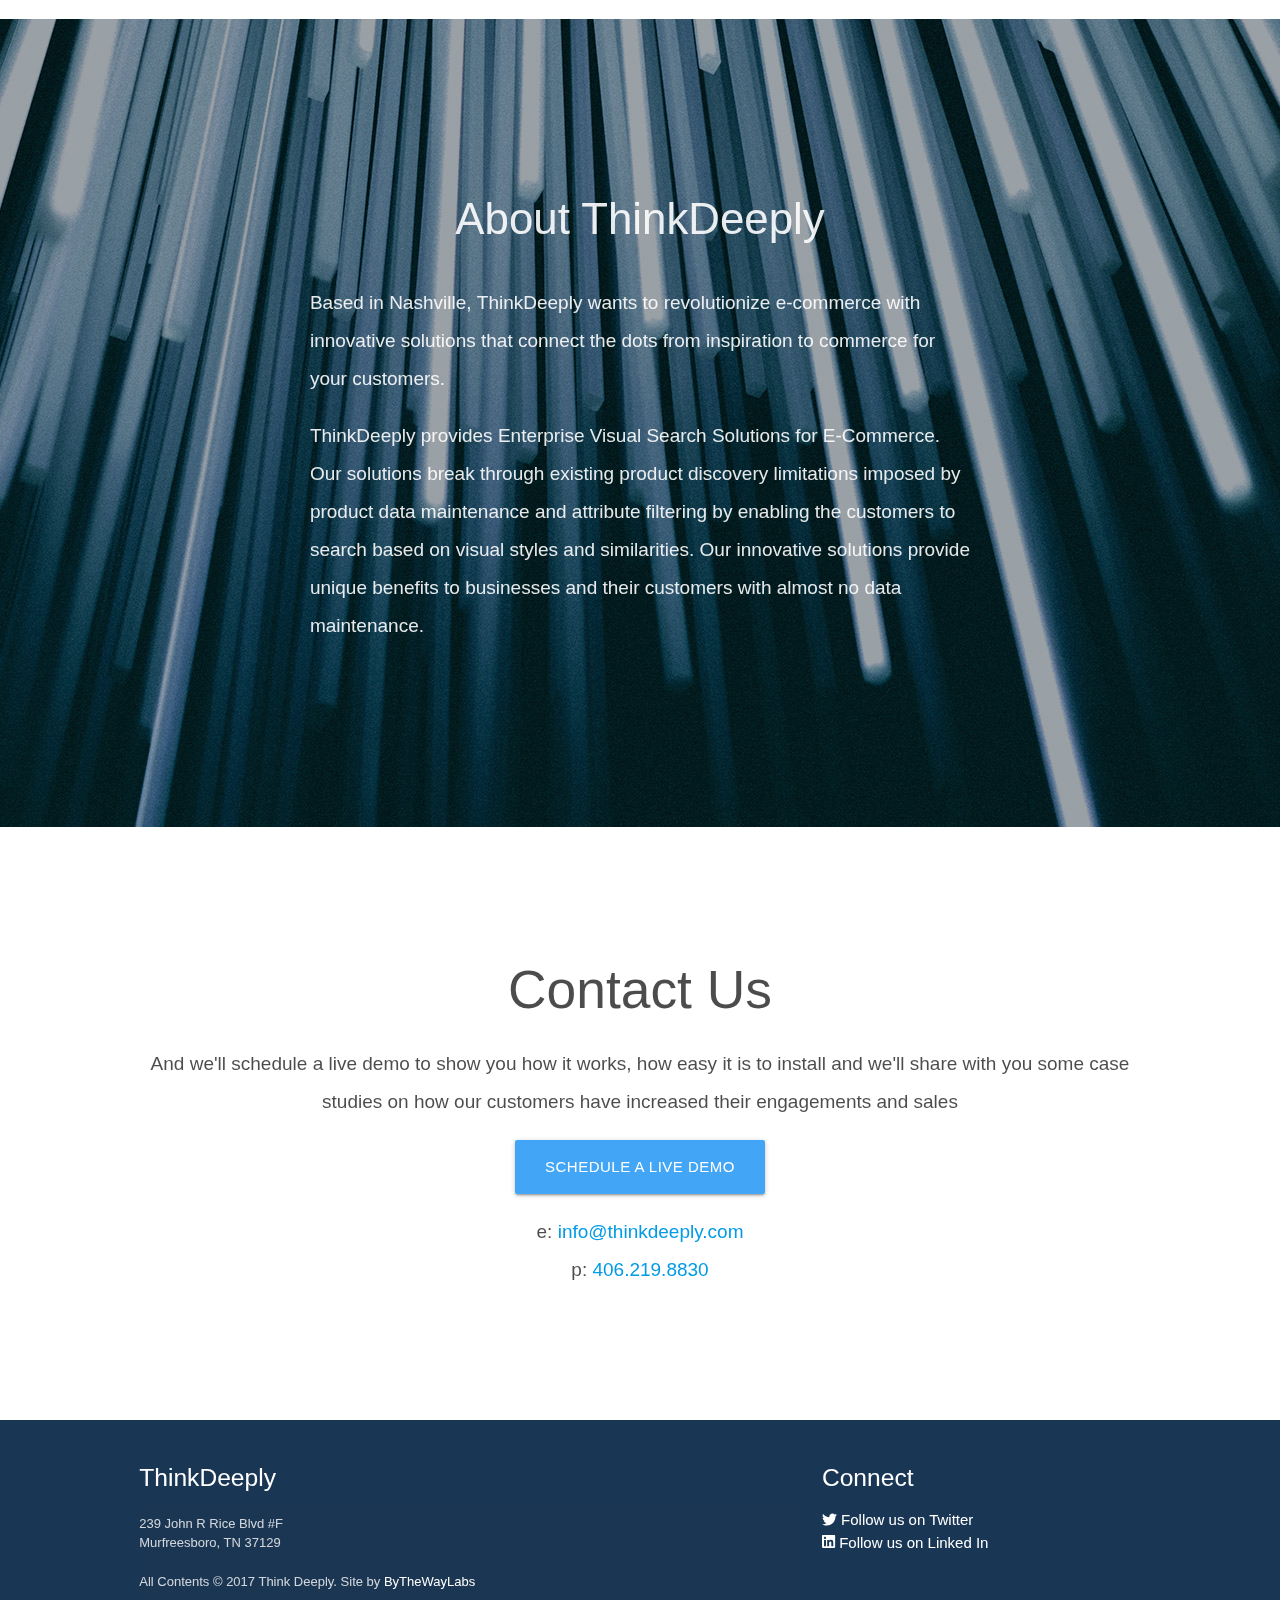
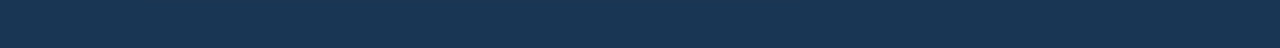
==== commit d813a7b7: "remove favicon png reference - file not there" ====
--- a/index.html
+++ b/index.html
@@ -18,7 +18,6 @@
 	<link href="css/style.css" type="text/css" rel="stylesheet" media="screen,projection"/>
   
   
-	<link rel="icon" href="images/favicon.png" type="image/png" />
 	<link rel="shortcut icon" href="favicon.ico" />
 	
   <!-- iOS and mobile icons -->
--- a/css/style.css
+++ b/css/style.css
@@ -69,6 +69,8 @@
 }
 .parallax-container .section {
 	width: 100%;
+    z-index: 2;
+    position: relative;
 }
 
 @media only screen and (max-width : 992px) {
@@ -106,7 +108,6 @@
     left: 0;
     right: 0;
     bottom: 0;
-    z-index: -1;
     background: rgba(3,19,33,0.4);
 }
 
